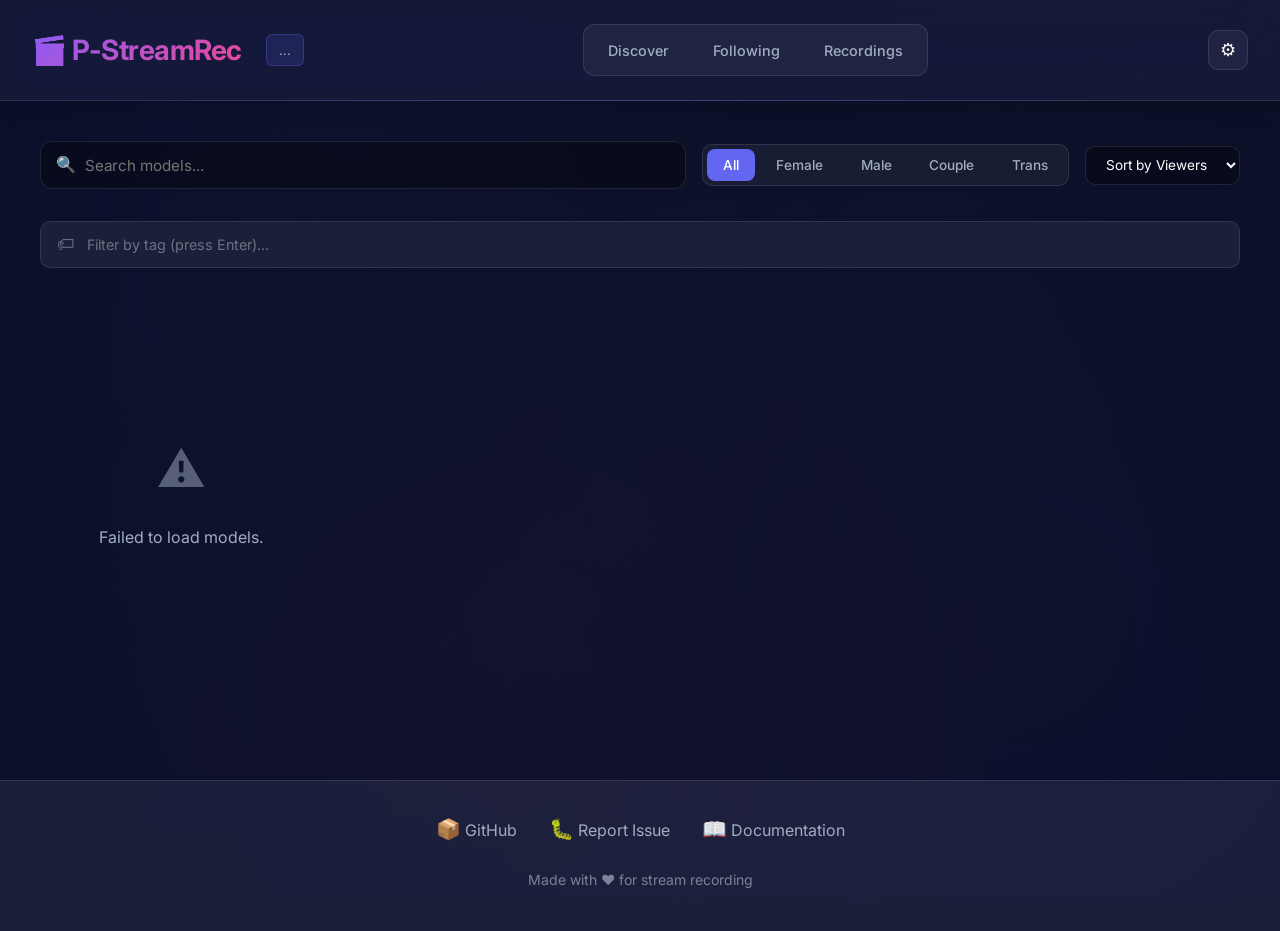
==== static/discover.html @ 4c27a5b0 "Initial commit P-StreamRec — Automatic Chaturbate & m3u8 stream recorder with a modern web interface" ====
<!doctype html>
<html lang="en">
<head>
  <meta charset="utf-8" />
  <meta name="viewport" content="width=device-width, initial-scale=1" />
  <title>Discover - P-StreamRec</title>
  <link rel="preconnect" href="https://fonts.googleapis.com">
  <link rel="preconnect" href="https://fonts.gstatic.com" crossorigin>
  <link href="https://fonts.googleapis.com/css2?family=Inter:wght@400;500;600;700&display=swap" rel="stylesheet">
  <link rel="stylesheet" href="/static/styles.css">
  <script src="/static/loader.js"></script>
  <script defer src="/static/discover.js"></script>
</head>
<body>
  <div id="header-placeholder"></div>

  <div class="container">
    <div class="discover-controls">
      <div class="search-bar">
        <span class="search-icon">&#128269;</span>
        <input type="text" class="search-input" id="searchInput" placeholder="Search models..." autocomplete="off" />
      </div>
      <div class="filter-pills" id="genderFilters">
        <button class="filter-pill active" data-gender="" onclick="setGender('', this)">All</button>
        <button class="filter-pill" data-gender="female" onclick="setGender('female', this)">Female</button>
        <button class="filter-pill" data-gender="male" onclick="setGender('male', this)">Male</button>
        <button class="filter-pill" data-gender="couple" onclick="setGender('couple', this)">Couple</button>
        <button class="filter-pill" data-gender="trans" onclick="setGender('trans', this)">Trans</button>
      </div>
      <select class="sort-select" id="sortSelect" onchange="setSort(this.value)">
        <option value="viewers">Sort by Viewers</option>
        <option value="newest">Sort by Newest</option>
      </select>
    </div>

    <!-- Tag Filters -->
    <div class="tag-filter-section">
      <div class="tag-input-container">
        <span class="tag-icon">&#127991;</span>
        <input type="text" class="tag-input" id="tagInput" placeholder="Filter by tag (press Enter)..." autocomplete="off" />
      </div>
      <div class="active-tag-filters" id="activeTagFilters" style="display: none;"></div>
    </div>

    <div class="discover-grid" id="discoverGrid">
      <div class="empty-message">
        <div class="icon">&#128269;</div>
        <p>Loading models...</p>
      </div>
    </div>

    <div class="pagination" id="pagination" style="display: none;">
      <button class="pagination-btn" id="prevBtn" onclick="changePage(-1)" disabled>Previous</button>
      <span class="pagination-info" id="pageInfo">Page 1</span>
      <button class="pagination-btn" id="nextBtn" onclick="changePage(1)">Next</button>
    </div>
  </div>

  <div id="footer-placeholder"></div>
</body>
</html>
---- static/styles.css ----
/* ============================================
   GLOBAL STYLES & VARIABLES
   ============================================ */

* { 
  margin: 0; 
  padding: 0; 
  box-sizing: border-box; 
}

:root {
  /* Couleurs principales */
  --bg-primary: #0a0e27;
  --bg-secondary: #111432;
  --bg-dark: #0f1419;
  --bg-card: #1a1f3a;
  --bg-card-hover: #232a4a;
  --bg-glass: rgba(26, 31, 58, 0.7);
  
  /* Texte */
  --text-primary: #ffffff;
  --text-secondary: #a0aec0;
  --text-muted: #6b7280;
  
  /* Accents */
  --accent: #6366f1;
  --accent-hover: #4f46e5;
  --accent-light: #818cf8;
  --success: #10b981;
  --success-light: #34d399;
  --danger: #ef4444;
  --danger-light: #f87171;
  --warning: #f59e0b;
  
  /* Bordures & Ombres */
  --border: rgba(255, 255, 255, 0.1);
  --border-light: rgba(255, 255, 255, 0.05);
  --shadow-sm: 0 2px 8px rgba(0, 0, 0, 0.1);
  --shadow: 0 10px 30px rgba(0, 0, 0, 0.3);
  --shadow-lg: 0 20px 60px rgba(0, 0, 0, 0.5);
  --shadow-glow: 0 0 20px rgba(99, 102, 241, 0.3);
  
  /* Animations */
  --transition-fast: 0.15s ease;
  --transition-normal: 0.3s cubic-bezier(0.4, 0, 0.2, 1);
  --transition-slow: 0.5s cubic-bezier(0.4, 0, 0.2, 1);
}

body {
  font-family: 'Inter', -apple-system, BlinkMacSystemFont, 'Segoe UI', sans-serif;
  background: linear-gradient(135deg, var(--bg-primary) 0%, #0d1128 50%, #0a0e27 100%);
  background-attachment: fixed;
  color: var(--text-primary);
  line-height: 1.6;
  min-height: 100vh;
  overflow-x: hidden;
  -webkit-font-smoothing: antialiased;
  -moz-osx-font-smoothing: grayscale;
}

/* Effet de particules subtil en arrière-plan */
body::before {
  content: '';
  position: fixed;
  top: 0;
  left: 0;
  width: 100%;
  height: 100%;
  background-image: 
    radial-gradient(circle at 20% 30%, rgba(99, 102, 241, 0.03) 0%, transparent 50%),
    radial-gradient(circle at 80% 70%, rgba(139, 92, 246, 0.03) 0%, transparent 50%),
    radial-gradient(circle at 40% 80%, rgba(236, 72, 153, 0.02) 0%, transparent 50%);
  pointer-events: none;
  z-index: 0;
}

/* ============================================
   HEADER
   ============================================ */

.header {
  background: var(--bg-glass);
  backdrop-filter: blur(20px) saturate(180%);
  -webkit-backdrop-filter: blur(20px) saturate(180%);
  border-bottom: 1px solid var(--border);
  padding: 1.5rem 2rem;
  display: flex;
  justify-content: space-between;
  align-items: center;
  position: sticky;
  top: 0;
  z-index: 1000;
  box-shadow: 0 4px 20px rgba(0, 0, 0, 0.15);
  transition: all var(--transition-normal);
}

.header::after {
  content: '';
  position: absolute;
  bottom: -1px;
  left: 0;
  right: 0;
  height: 1px;
  background: linear-gradient(90deg, transparent, var(--accent), transparent);
  opacity: 0.3;
}

.header-left {
  display: flex;
  align-items: center;
  gap: 1.5rem;
  position: relative;
  z-index: 1;
}

.logo {
  font-size: 1.75rem;
  font-weight: 700;
  background: linear-gradient(135deg, #8b5cf6 0%, #ec4899 100%);
  -webkit-background-clip: text;
  -webkit-text-fill-color: transparent;
  background-clip: text;
  cursor: pointer;
  user-select: none;
  transition: all var(--transition-normal);
  letter-spacing: -0.5px;
  position: relative;
}

.logo:hover {
  transform: scale(1.05);
  filter: brightness(1.2);
}

.logo::after {
  content: '';
  position: absolute;
  bottom: -2px;
  left: 0;
  width: 0;
  height: 2px;
  background: linear-gradient(135deg, #8b5cf6 0%, #ec4899 100%);
  transition: width var(--transition-normal);
}

.logo:hover::after {
  width: 100%;
}

.version {
  font-size: 0.75rem;
  color: var(--text-secondary);
  background: rgba(99, 102, 241, 0.15);
  padding: 0.35rem 0.75rem;
  border-radius: 6px;
  border: 1px solid rgba(99, 102, 241, 0.3);
  font-weight: 500;
  transition: all var(--transition-normal);
  cursor: default;
}

.version:hover {
  background: rgba(99, 102, 241, 0.25);
  border-color: rgba(99, 102, 241, 0.5);
  transform: translateY(-1px);
}

.header-right {
  display: flex;
  align-items: center;
  gap: 1rem;
  position: relative;
  z-index: 1;
}

.back-btn {
  border: none;
  background: rgba(255, 255, 255, 0.05);
  color: var(--text-primary);
  font-size: 1.5rem;
  cursor: pointer;
  padding: 0.75rem;
  border-radius: 12px;
  transition: all var(--transition-normal);
  border: 1px solid var(--border);
}

.back-btn:hover {
  background: rgba(255, 255, 255, 0.1);
  transform: translateY(-2px);
  box-shadow: var(--shadow-sm);
  border-color: var(--accent);
}

/* ============================================
   ADD BUTTON
   ============================================ */

.add-btn {
  width: 56px;
  height: 56px;
  border-radius: 50%;
  background: linear-gradient(135deg, #8b5cf6 0%, #ec4899 100%);
  border: 2px solid rgba(255, 255, 255, 0.2);
  color: white;
  font-size: 32px;
  font-weight: 300;
  line-height: 1;
  cursor: pointer;
  transition: all var(--transition-normal);
  display: flex;
  align-items: center;
  justify-content: center;
  box-shadow: 0 8px 24px rgba(139, 92, 246, 0.4);
  position: relative;
  overflow: visible;
}

.add-btn::before {
  content: '';
  position: absolute;
  width: 100%;
  height: 100%;
  border-radius: 50%;
  background: linear-gradient(135deg, #8b5cf6 0%, #ec4899 100%);
  opacity: 0.5;
  animation: pulse-ring 2s cubic-bezier(0.4, 0, 0.6, 1) infinite;
  z-index: -1;
}

@keyframes pulse-ring {
  0% {
    transform: scale(1);
    opacity: 0.5;
  }
  50%, 100% {
    transform: scale(1.5);
    opacity: 0;
  }
}

.add-btn:hover {
  transform: scale(1.15) rotate(90deg);
  box-shadow: 0 12px 32px rgba(139, 92, 246, 0.6), var(--shadow-glow);
  border-color: rgba(255, 255, 255, 0.4);
}

.add-btn:active {
  transform: scale(1.05) rotate(90deg);
}

/* ============================================
   CONTAINER
   ============================================ */

.container {
  max-width: 1600px;
  margin: 0 auto;
  padding: 2.5rem;
  position: relative;
  z-index: 1;
}

/* ============================================
   MODELS GRID
   ============================================ */

.models-grid {
  display: grid;
  grid-template-columns: repeat(auto-fill, minmax(300px, 1fr));
  gap: 2rem;
}

/* ============================================
   MODEL CARD
   ============================================ */

.model-card {
  background: var(--bg-glass);
  backdrop-filter: blur(10px);
  -webkit-backdrop-filter: blur(10px);
  border-radius: 16px;
  overflow: hidden;
  cursor: pointer;
  transition: all var(--transition-normal);
  position: relative;
  border: 1px solid var(--border);
  box-shadow: var(--shadow-sm);
}

.model-card::before {
  content: '';
  position: absolute;
  top: 0;
  left: 0;
  right: 0;
  bottom: 0;
  background: linear-gradient(135deg, rgba(99, 102, 241, 0.05) 0%, transparent 50%);
  opacity: 0;
  transition: opacity var(--transition-normal);
  pointer-events: none;
}

.model-card:hover {
  transform: translateY(-8px) scale(1.02);
  box-shadow: var(--shadow-lg), var(--shadow-glow);
  border-color: var(--accent);
}

.model-card:hover::before {
  opacity: 1;
}

.model-card.online {
  border-color: rgba(34, 197, 94, 0.4);
}

.model-card.online:hover {
  border-color: var(--success);
  box-shadow: 0 20px 60px rgba(0, 0, 0, 0.5), 0 0 20px rgba(34, 197, 94, 0.3);
}

.model-card.recording {
  border-color: rgba(239, 68, 68, 0.6);
  animation: pulse-card 2s cubic-bezier(0.4, 0, 0.6, 1) infinite;
}

.model-card.recording:hover {
  border-color: var(--danger);
  box-shadow: 0 20px 60px rgba(0, 0, 0, 0.5), 0 0 30px rgba(239, 68, 68, 0.4);
}

@keyframes pulse-card {
  0%, 100% { 
    box-shadow: 0 2px 8px rgba(0, 0, 0, 0.1), 0 0 0 0 rgba(239, 68, 68, 0.4); 
  }
  50% { 
    box-shadow: 0 2px 8px rgba(0, 0, 0, 0.1), 0 0 0 12px rgba(239, 68, 68, 0); 
  }
}

.model-thumbnail {
  width: 100%;
  height: 220px;
  object-fit: cover;
  background: linear-gradient(135deg, var(--bg-dark) 0%, var(--bg-card) 100%);
  transition: all var(--transition-normal);
  position: relative;
}

.model-thumbnail::after {
  content: '';
  position: absolute;
  top: 0;
  left: 0;
  right: 0;
  bottom: 0;
  background: linear-gradient(180deg, transparent 0%, rgba(0, 0, 0, 0.4) 100%);
  pointer-events: none;
}

.model-card:hover .model-thumbnail {
  transform: scale(1.05);
}

/* ============================================
   BADGES
   ============================================ */

.badge {
  position: absolute;
  top: 1rem;
  right: 1rem;
  padding: 0.4rem 0.9rem;
  border-radius: 8px;
  font-size: 0.75rem;
  font-weight: 700;
  backdrop-filter: blur(12px);
  -webkit-backdrop-filter: blur(12px);
  z-index: 10;
  text-transform: uppercase;
  letter-spacing: 0.5px;
  box-shadow: 0 4px 12px rgba(0, 0, 0, 0.3);
  transition: all var(--transition-normal);
}

.badge.live {
  background: rgba(34, 197, 94, 0.95);
  color: white;
  border: 1px solid rgba(255, 255, 255, 0.3);
  animation: glow-green 2s ease-in-out infinite;
}

.badge.recording {
  background: rgba(239, 68, 68, 0.95);
  color: white;
  border: 1px solid rgba(255, 255, 255, 0.3);
  animation: blink-recording 1.5s infinite, glow-red 2s ease-in-out infinite;
}

.badge.recordings-count {
  background: rgba(99, 102, 241, 0.95);
  color: white;
  right: auto;
  left: 1rem;
  border: 1px solid rgba(255, 255, 255, 0.3);
}

@keyframes blink-recording {
  0%, 50%, 100% { opacity: 1; }
  25%, 75% { opacity: 0.7; }
}

@keyframes glow-green {
  0%, 100% { 
    box-shadow: 0 4px 12px rgba(0, 0, 0, 0.3), 0 0 15px rgba(34, 197, 94, 0.4); 
  }
  50% { 
    box-shadow: 0 4px 12px rgba(0, 0, 0, 0.3), 0 0 25px rgba(34, 197, 94, 0.6); 
  }
}

@keyframes glow-red {
  0%, 100% { 
    box-shadow: 0 4px 12px rgba(0, 0, 0, 0.3), 0 0 15px rgba(239, 68, 68, 0.4); 
  }
  50% { 
    box-shadow: 0 4px 12px rgba(0, 0, 0, 0.3), 0 0 25px rgba(239, 68, 68, 0.6); 
  }
}

/* ============================================
   MODEL INFO
   ============================================ */

.model-info {
  padding: 1.25rem;
  background: rgba(0, 0, 0, 0.2);
}

.model-name {
  font-size: 1.125rem;
  font-weight: 600;
  margin-bottom: 0.75rem;
  color: var(--text-primary);
  transition: color var(--transition-fast);
}

.model-card:hover .model-name {
  color: var(--accent-light);
}

.model-status {
  display: flex;
  align-items: center;
  gap: 0.75rem;
  color: var(--text-secondary);
  font-size: 0.875rem;
  font-weight: 500;
}

/* ============================================
   STATUS DOTS
   ============================================ */

.status-dot {
  width: 10px;
  height: 10px;
  border-radius: 50%;
  background: var(--text-muted);
  position: relative;
  transition: all var(--transition-normal);
}

.status-dot::after {
  content: '';
  position: absolute;
  top: -2px;
  left: -2px;
  right: -2px;
  bottom: -2px;
  border-radius: 50%;
  border: 2px solid currentColor;
  opacity: 0;
  animation: ping 2s cubic-bezier(0, 0, 0.2, 1) infinite;
}

.status-dot.online {
  background: var(--success);
  box-shadow: 0 0 12px var(--success), 0 0 4px var(--success);
}

.status-dot.online::after {
  border-color: var(--success);
  opacity: 1;
}

.status-dot.recording {
  background: var(--danger);
  box-shadow: 0 0 12px var(--danger), 0 0 4px var(--danger);
  animation: pulse-dot 1.5s infinite;
}

.status-dot.recording::after {
  border-color: var(--danger);
  opacity: 1;
}

.status-dot.offline {
  background: var(--text-muted);
  box-shadow: none;
}

@keyframes pulse-dot {
  0%, 100% { opacity: 1; transform: scale(1); }
  50% { opacity: 0.7; transform: scale(0.9); }
}

@keyframes ping {
  75%, 100% {
    transform: scale(2);
    opacity: 0;
  }
}

/* ============================================
   EMPTY STATE
   ============================================ */

.empty-state {
  text-align: center;
  padding: 6rem 2rem;
  color: var(--text-secondary);
  display: none;
  animation: fadeIn 0.5s ease-out;
}

.empty-state-icon {
  font-size: 5rem;
  margin-bottom: 1.5rem;
  opacity: 0.4;
  animation: float 3s ease-in-out infinite;
}

@keyframes float {
  0%, 100% { transform: translateY(0); }
  50% { transform: translateY(-10px); }
}

@keyframes fadeIn {
  from { opacity: 0; transform: translateY(20px); }
  to { opacity: 1; transform: translateY(0); }
}

/* ============================================
   MODAL
   ============================================ */

.modal {
  display: none;
  position: fixed;
  top: 0;
  left: 0;
  width: 100%;
  height: 100%;
  background: rgba(0, 0, 0, 0.85);
  backdrop-filter: blur(8px);
  -webkit-backdrop-filter: blur(8px);
  z-index: 2000;
  align-items: center;
  justify-content: center;
  padding: 1rem;
  animation: fadeInModal 0.3s ease-out;
}

.modal.active {
  display: flex;
}

@keyframes fadeInModal {
  from { opacity: 0; }
  to { opacity: 1; }
}

.modal-content {
  background: var(--bg-glass);
  backdrop-filter: blur(20px);
  -webkit-backdrop-filter: blur(20px);
  border-radius: 20px;
  padding: 2.5rem;
  max-width: 540px;
  width: 100%;
  max-height: 90vh;
  overflow-y: auto;
  border: 1px solid var(--border);
  box-shadow: var(--shadow-lg), var(--shadow-glow);
  animation: slideUpModal 0.4s cubic-bezier(0.4, 0, 0.2, 1);
  position: relative;
}

@keyframes slideUpModal {
  from { 
    opacity: 0; 
    transform: translateY(40px) scale(0.95); 
  }
  to { 
    opacity: 1; 
    transform: translateY(0) scale(1); 
  }
}

.modal-header {
  font-size: 1.75rem;
  font-weight: 700;
  margin-bottom: 2rem;
  background: linear-gradient(135deg, #6366f1 0%, #a855f7 100%);
  -webkit-background-clip: text;
  -webkit-text-fill-color: transparent;
  background-clip: text;
  letter-spacing: -0.5px;
}

/* ============================================
   FORM
   ============================================ */

.form-group {
  margin-bottom: 1.75rem;
}

.form-group label {
  display: block;
  margin-bottom: 0.75rem;
  color: var(--text-primary);
  font-weight: 600;
  font-size: 0.95rem;
}

.form-group input,
.form-group select {
  width: 100%;
  padding: 0.95rem 1.1rem;
  border: 1.5px solid var(--border);
  border-radius: 12px;
  background: rgba(0, 0, 0, 0.3);
  color: var(--text-primary);
  font-size: 1rem;
  transition: all var(--transition-normal);
  font-family: inherit;
}

.form-group input:hover,
.form-group select:hover {
  border-color: var(--border-light);
  background: rgba(0, 0, 0, 0.4);
}

.form-group input:focus,
.form-group select:focus {
  outline: none;
  border-color: var(--accent);
  background: rgba(0, 0, 0, 0.5);
  box-shadow: 0 0 0 3px rgba(99, 102, 241, 0.1);
  transform: translateY(-1px);
}

.form-group small {
  display: block;
  margin-top: 0.5rem;
  color: var(--text-secondary);
  font-size: 0.85rem;
}

/* ============================================
   BUTTONS
   ============================================ */

button {
  font-family: inherit;
  cursor: pointer;
}

.btn-primary {
  background: linear-gradient(135deg, var(--accent) 0%, #a855f7 100%);
  color: white;
  border: none;
  padding: 0.95rem 2rem;
  border-radius: 12px;
  cursor: pointer;
  font-weight: 600;
  font-size: 1rem;
  transition: all var(--transition-normal);
  box-shadow: 0 4px 12px rgba(99, 102, 241, 0.3);
  position: relative;
  overflow: hidden;
}

.btn-primary::before {
  content: '';
  position: absolute;
  top: 0;
  left: -100%;
  width: 100%;
  height: 100%;
  background: linear-gradient(90deg, transparent, rgba(255, 255, 255, 0.2), transparent);
  transition: left 0.5s;
}

.btn-primary:hover::before {
  left: 100%;
}

.btn-primary:hover {
  transform: translateY(-3px);
  box-shadow: 0 8px 20px rgba(99, 102, 241, 0.5);
}

.btn-primary:active {
  transform: translateY(-1px);
  box-shadow: 0 4px 12px rgba(99, 102, 241, 0.4);
}

.btn-secondary {
  background: rgba(255, 255, 255, 0.05);
  color: var(--text-secondary);
  border: 1px solid var(--border);
  padding: 0.95rem 2rem;
  border-radius: 12px;
  cursor: pointer;
  font-weight: 600;
  font-size: 1rem;
  transition: all var(--transition-normal);
}

.btn-secondary:hover {
  background: rgba(255, 255, 255, 0.1);
  color: var(--text-primary);
  border-color: var(--accent);
  transform: translateY(-2px);
}

.btn-secondary:active {
  transform: translateY(0);
}

.modal-actions {
  display: flex;
  gap: 1rem;
  margin-top: 2.5rem;
}

.modal-actions button {
  flex: 1;
}

/* ============================================
   NOTIFICATIONS
   ============================================ */

.notification {
  position: fixed;
  top: 5.5rem;
  right: 2rem;
  background: var(--bg-glass);
  backdrop-filter: blur(20px);
  -webkit-backdrop-filter: blur(20px);
  padding: 1.25rem 1.75rem;
  border-radius: 12px;
  border: 1.5px solid var(--border);
  box-shadow: var(--shadow-lg);
  z-index: 3000;
  animation: slideInRight 0.4s cubic-bezier(0.4, 0, 0.2, 1);
  max-width: 420px;
  font-weight: 500;
}

@keyframes slideInRight {
  from { 
    opacity: 0; 
    transform: translateX(100px); 
  }
  to { 
    opacity: 1; 
    transform: translateX(0); 
  }
}

.notification.success {
  border-color: var(--success);
  background: rgba(34, 197, 94, 0.15);
  box-shadow: var(--shadow-lg), 0 0 20px rgba(34, 197, 94, 0.2);
}

.notification.error {
  border-color: var(--danger);
  background: rgba(239, 68, 68, 0.15);
  box-shadow: var(--shadow-lg), 0 0 20px rgba(239, 68, 68, 0.2);
}

/* Tabs */
.tabs {
  display: flex;
  gap: 0.5rem;
  margin-bottom: 2rem;
  border-bottom: 1px solid var(--border);
}

.tab-btn {
  background: none;
  border: none;
  padding: 1rem 1.5rem;
  cursor: pointer;
  color: var(--text-secondary);
  font-weight: 500;
  transition: all 0.2s;
  border-bottom: 2px solid transparent;
}

.tab-btn:hover {
  color: var(--text-primary);
}

.tab-btn.active {
  color: var(--accent);
  border-bottom-color: var(--accent);
}

.tab-content {
  display: none;
}

.tab-content.active {
  display: block;
}

/* Video Player */
.player-container {
  position: relative;
  background: #000;
  border-radius: 12px;
  overflow: hidden;
  margin-bottom: 2rem;
  aspect-ratio: 16/9;
}

.video-player {
  width: 100%;
  height: 100%;
  display: block;
  object-fit: contain;
}

.quality-selector {
  position: absolute;
  top: 1rem;
  right: 1rem;
  z-index: 10;
}

.quality-selector select {
  background: rgba(0, 0, 0, 0.8);
  color: white;
  border: 1px solid rgba(255, 255, 255, 0.3);
  padding: 0.5rem;
  border-radius: 6px;
  cursor: pointer;
}

/* Empty message */
.empty-message {
  display: flex;
  flex-direction: column;
  align-items: center;
  justify-content: center;
  min-height: 400px;
  padding: 3rem 1rem;
  color: var(--text-secondary);
}

.empty-message .icon {
  font-size: 3rem;
  margin-bottom: 1rem;
  opacity: 0.5;
}

/* Model page specific */
.model-title {
  font-size: 1.25rem;
  font-weight: 600;
  color: var(--text-primary);
}

.model-subtitle {
  display: flex;
  align-items: center;
  gap: 0.5rem;
  font-size: 0.875rem;
  color: var(--text-secondary);
  margin-top: 0.25rem;
}

/* Recordings grid */
.recordings-grid {
  display: grid;
  grid-template-columns: repeat(auto-fill, minmax(300px, 1fr));
  gap: 1.5rem;
}

.recording-card {
  background: var(--bg-card);
  border: 1px solid var(--border);
  border-radius: 12px;
  overflow: hidden;
  cursor: pointer;
  transition: all 0.2s;
}

.recording-card:hover {
  transform: translateY(-4px);
  box-shadow: 0 8px 24px rgba(0, 0, 0, 0.3);
  border-color: var(--accent);
}

.recording-thumbnail {
  width: 100%;
  height: 180px;
  object-fit: cover;
  background: var(--bg-dark);
}

.recording-info {
  padding: 1rem;
}

.recording-date {
  font-weight: 600;
  color: var(--text-primary);
  margin-bottom: 0.5rem;
}

.recording-details {
  display: flex;
  gap: 1rem;
  font-size: 0.875rem;
  color: var(--text-secondary);
}

.recording-actions {
  display: flex;
  gap: 0.5rem;
  margin-top: 0.5rem;
}

.recording-actions button {
  padding: 0.25rem 0.5rem;
  font-size: 0.875rem;
  background: rgba(99, 102, 241, 0.1);
  border: 1px solid var(--border);
  color: var(--text-primary);
  border-radius: 6px;
  cursor: pointer;
  transition: all 0.2s;
}

.recording-actions button:hover {
  background: rgba(99, 102, 241, 0.2);
  border-color: var(--accent);
}

/* Progress bar */
.progress-bar {
  width: 100%;
  height: 4px;
  background: rgba(255, 255, 255, 0.1);
  border-radius: 2px;
  overflow: hidden;
  margin-top: 0.5rem;
}

.progress-fill {
  height: 100%;
  background: var(--accent);
  transition: width 0.3s;
}

/* ============================================
   RESPONSIVE DESIGN
   ============================================ */

/* Tablettes */
@media (max-width: 1024px) {
  .container {
    padding: 2rem;
  }
  
  .models-grid {
    grid-template-columns: repeat(auto-fill, minmax(280px, 1fr));
    gap: 1.5rem;
  }
}

/* Mobile */
@media (max-width: 768px) {
  .header {
    padding: 1rem 1.5rem;
  }
  
  .logo {
    font-size: 1.5rem;
  }
  
  .add-btn {
    width: 50px;
    height: 50px;
    font-size: 28px;
  }
  
  .container {
    padding: 1.5rem;
  }
  
  .models-grid {
    grid-template-columns: repeat(auto-fill, minmax(260px, 1fr));
    gap: 1.25rem;
  }
  
  .model-card {
    border-radius: 14px;
  }
  
  .model-thumbnail {
    height: 200px;
  }
  
  .recordings-grid {
    grid-template-columns: 1fr;
    gap: 1.25rem;
  }
  
  .modal-content {
    padding: 2rem;
    border-radius: 16px;
  }
  
  .modal-header {
    font-size: 1.5rem;
  }
  
  .notification {
    right: 1rem;
    left: 1rem;
    max-width: none;
  }
}

/* Petit mobile */
@media (max-width: 480px) {
  .header {
    padding: 1rem;
  }
  
  .header-left {
    gap: 1rem;
  }
  
  .logo {
    font-size: 1.25rem;
  }
  
  .version {
    font-size: 0.7rem;
    padding: 0.25rem 0.5rem;
  }
  
  .add-btn {
    width: 44px;
    height: 44px;
    font-size: 24px;
  }
  
  .container {
    padding: 1rem;
  }
  
  .models-grid {
    grid-template-columns: 1fr;
    gap: 1rem;
  }
  
  .model-info {
    padding: 1rem;
  }
  
  .modal-content {
    padding: 1.5rem;
  }
  
  .modal-actions {
    flex-direction: column;
  }
  
  .modal-actions button {
    width: 100%;
  }
}

/* ============================================
   CUSTOM SCROLLBAR
   ============================================ */

::-webkit-scrollbar {
  width: 12px;
  height: 12px;
}

::-webkit-scrollbar-track {
  background: var(--bg-secondary);
  border-radius: 6px;
}

::-webkit-scrollbar-thumb {
  background: var(--border);
  border-radius: 6px;
  border: 2px solid var(--bg-secondary);
  transition: background var(--transition-normal);
}

::-webkit-scrollbar-thumb:hover {
  background: var(--accent);
}

/* ============================================
   UTILITY CLASSES
   ============================================ */

.text-gradient {
  background: linear-gradient(135deg, #6366f1 0%, #a855f7 100%);
  -webkit-background-clip: text;
  -webkit-text-fill-color: transparent;
  background-clip: text;
}

.glass-effect {
  background: var(--bg-glass);
  backdrop-filter: blur(20px);
  -webkit-backdrop-filter: blur(20px);
}

.shadow-glow-accent {
  box-shadow: 0 0 20px rgba(99, 102, 241, 0.3);
}

/* ============================================
   NAVIGATION
   ============================================ */

.header-nav {
  display: flex;
  align-items: center;
  gap: 0.25rem;
  background: rgba(255, 255, 255, 0.05);
  padding: 0.25rem;
  border-radius: 12px;
  border: 1px solid var(--border);
}

.nav-link {
  padding: 0.6rem 1.25rem;
  border-radius: 10px;
  color: var(--text-secondary);
  text-decoration: none;
  font-size: 0.9rem;
  font-weight: 500;
  transition: all var(--transition-normal);
  white-space: nowrap;
}

.nav-link:hover {
  color: var(--text-primary);
  background: rgba(255, 255, 255, 0.08);
}

.nav-link.active {
  color: var(--text-primary);
  background: var(--accent);
  box-shadow: 0 2px 8px rgba(99, 102, 241, 0.4);
}

@media (max-width: 768px) {
  .header {
    flex-wrap: wrap;
    gap: 0.75rem;
  }

  .header-nav {
    order: 3;
    width: 100%;
    justify-content: center;
  }

  .nav-link {
    padding: 0.5rem 1rem;
    font-size: 0.85rem;
  }
}

/* ============================================
   DISCOVER PAGE
   ============================================ */

.discover-controls {
  display: flex;
  flex-wrap: wrap;
  gap: 1rem;
  align-items: center;
  margin-bottom: 2rem;
}

.search-bar {
  flex: 1;
  min-width: 200px;
  position: relative;
}

.search-input {
  width: 100%;
  padding: 0.85rem 1.1rem 0.85rem 2.75rem;
  border: 1.5px solid var(--border);
  border-radius: 12px;
  background: rgba(0, 0, 0, 0.3);
  color: var(--text-primary);
  font-size: 0.95rem;
  transition: all var(--transition-normal);
  font-family: inherit;
}

.search-input:focus {
  outline: none;
  border-color: var(--accent);
  background: rgba(0, 0, 0, 0.5);
  box-shadow: 0 0 0 3px rgba(99, 102, 241, 0.1);
}

.search-icon {
  position: absolute;
  left: 1rem;
  top: 50%;
  transform: translateY(-50%);
  color: var(--text-muted);
  pointer-events: none;
}

.filter-pills {
  display: flex;
  gap: 0.35rem;
  background: rgba(255, 255, 255, 0.05);
  padding: 0.25rem;
  border-radius: 10px;
  border: 1px solid var(--border);
}

.filter-pill {
  padding: 0.5rem 1rem;
  border-radius: 8px;
  border: none;
  background: transparent;
  color: var(--text-secondary);
  font-size: 0.85rem;
  font-weight: 500;
  cursor: pointer;
  transition: all var(--transition-normal);
  font-family: inherit;
}

.filter-pill:hover {
  color: var(--text-primary);
  background: rgba(255, 255, 255, 0.08);
}

.filter-pill.active {
  color: var(--text-primary);
  background: var(--accent);
}

.sort-select {
  padding: 0.6rem 1rem;
  border: 1.5px solid var(--border);
  border-radius: 10px;
  background: rgba(0, 0, 0, 0.3);
  color: var(--text-primary);
  font-size: 0.85rem;
  font-family: inherit;
  cursor: pointer;
  transition: all var(--transition-normal);
}

.sort-select:focus {
  outline: none;
  border-color: var(--accent);
  box-shadow: 0 0 0 3px rgba(99, 102, 241, 0.1);
}

.sort-select option {
  background: var(--bg-card);
  color: var(--text-primary);
}

.discover-grid {
  display: grid;
  grid-template-columns: repeat(auto-fill, minmax(280px, 1fr));
  gap: 1.5rem;
}

.discover-card {
  background: var(--bg-glass);
  backdrop-filter: blur(10px);
  border-radius: 14px;
  overflow: hidden;
  border: 1px solid var(--border);
  transition: all var(--transition-normal);
}

.discover-card:hover {
  transform: translateY(-6px);
  box-shadow: var(--shadow-lg), var(--shadow-glow);
  border-color: var(--accent);
}

.discover-card-thumb {
  position: relative;
  cursor: pointer;
  overflow: hidden;
}

.discover-card-thumb img {
  width: 100%;
  height: 200px;
  object-fit: cover;
  transition: transform var(--transition-normal);
}

.discover-card:hover .discover-card-thumb img {
  transform: scale(1.05);
}

.discover-viewers {
  position: absolute;
  bottom: 0.75rem;
  left: 0.75rem;
  background: rgba(0, 0, 0, 0.75);
  backdrop-filter: blur(8px);
  padding: 0.3rem 0.65rem;
  border-radius: 6px;
  font-size: 0.8rem;
  color: white;
  font-weight: 500;
}

.discover-age {
  position: absolute;
  top: 0.75rem;
  right: 0.75rem;
  background: rgba(0, 0, 0, 0.75);
  backdrop-filter: blur(8px);
  padding: 0.25rem 0.5rem;
  border-radius: 6px;
  font-size: 0.75rem;
  color: var(--text-secondary);
}

.discover-card-info {
  padding: 1rem;
}

.discover-card-header {
  display: flex;
  justify-content: space-between;
  align-items: center;
  margin-bottom: 0.5rem;
}

.discover-username {
  font-weight: 600;
  font-size: 1rem;
  color: var(--text-primary);
}

.discover-subject {
  font-size: 0.8rem;
  color: var(--text-secondary);
  line-height: 1.4;
  display: -webkit-box;
  -webkit-line-clamp: 2;
  -webkit-box-orient: vertical;
  overflow: hidden;
}

.track-btn {
  padding: 0.4rem 0.85rem;
  border-radius: 8px;
  border: 1px solid var(--accent);
  background: transparent;
  color: var(--accent);
  font-size: 0.8rem;
  font-weight: 600;
  cursor: pointer;
  transition: all var(--transition-normal);
  white-space: nowrap;
  font-family: inherit;
}

.track-btn:hover {
  background: var(--accent);
  color: white;
}

.track-btn.tracked {
  background: var(--success);
  border-color: var(--success);
  color: white;
  cursor: default;
}

.pagination {
  display: flex;
  justify-content: center;
  align-items: center;
  gap: 1rem;
  margin-top: 2.5rem;
  padding: 1rem;
}

.pagination-btn {
  padding: 0.6rem 1.25rem;
  border-radius: 10px;
  border: 1px solid var(--border);
  background: rgba(255, 255, 255, 0.05);
  color: var(--text-secondary);
  font-size: 0.9rem;
  font-weight: 500;
  cursor: pointer;
  transition: all var(--transition-normal);
  font-family: inherit;
}

.pagination-btn:hover:not(:disabled) {
  background: rgba(255, 255, 255, 0.1);
  color: var(--text-primary);
  border-color: var(--accent);
}

.pagination-btn:disabled {
  opacity: 0.3;
  cursor: not-allowed;
}

.pagination-info {
  color: var(--text-secondary);
  font-size: 0.9rem;
}

/* ============================================
   FOLLOWING PAGE
   ============================================ */

.login-banner {
  background: var(--bg-glass);
  backdrop-filter: blur(10px);
  border: 1px solid var(--border);
  border-radius: 16px;
  padding: 2.5rem;
  text-align: center;
  margin-bottom: 2rem;
}

.login-banner h2 {
  font-size: 1.5rem;
  margin-bottom: 0.75rem;
  color: var(--text-primary);
}

.login-banner p {
  color: var(--text-secondary);
  margin-bottom: 1.5rem;
}

.login-banner .btn-primary {
  display: inline-block;
  text-decoration: none;
}

.section-header {
  display: flex;
  justify-content: space-between;
  align-items: center;
  margin-bottom: 1.5rem;
}

.section-title {
  font-size: 1.35rem;
  font-weight: 700;
  color: var(--text-primary);
  display: flex;
  align-items: center;
  gap: 0.5rem;
}

.section-title .count {
  font-size: 0.85rem;
  font-weight: 500;
  background: rgba(255, 255, 255, 0.1);
  padding: 0.2rem 0.6rem;
  border-radius: 6px;
  color: var(--text-secondary);
}

.sync-btn {
  padding: 0.5rem 1rem;
  border-radius: 10px;
  border: 1px solid var(--border);
  background: rgba(255, 255, 255, 0.05);
  color: var(--text-secondary);
  font-size: 0.85rem;
  font-weight: 500;
  cursor: pointer;
  transition: all var(--transition-normal);
  font-family: inherit;
  display: flex;
  align-items: center;
  gap: 0.5rem;
}

.sync-btn:hover {
  background: rgba(255, 255, 255, 0.1);
  color: var(--text-primary);
  border-color: var(--accent);
}

.sync-btn.syncing {
  pointer-events: none;
  opacity: 0.7;
}

.last-synced {
  font-size: 0.8rem;
  color: var(--text-muted);
  margin-top: 0.35rem;
}

.following-grid {
  display: grid;
  grid-template-columns: repeat(auto-fill, minmax(280px, 1fr));
  gap: 1.5rem;
  margin-bottom: 3rem;
}

.following-card {
  background: var(--bg-glass);
  backdrop-filter: blur(10px);
  border-radius: 14px;
  overflow: hidden;
  border: 1px solid var(--border);
  transition: all var(--transition-normal);
}

.following-card:hover {
  transform: translateY(-4px);
  box-shadow: var(--shadow-lg), var(--shadow-glow);
  border-color: var(--accent);
}

.following-card.is-online {
  border-color: rgba(34, 197, 94, 0.4);
}

.following-card.is-online:hover {
  border-color: var(--success);
  box-shadow: 0 10px 30px rgba(0, 0, 0, 0.3), 0 0 15px rgba(34, 197, 94, 0.2);
}

.following-card-thumb {
  position: relative;
  cursor: pointer;
  overflow: hidden;
}

.following-card-thumb img {
  width: 100%;
  height: 180px;
  object-fit: cover;
  transition: transform var(--transition-normal);
}

.following-card:hover .following-card-thumb img {
  transform: scale(1.05);
}

.following-card-info {
  padding: 1rem;
}

.following-card-header {
  display: flex;
  justify-content: space-between;
  align-items: center;
  margin-bottom: 0.25rem;
}

.following-username {
  font-weight: 600;
  font-size: 1rem;
  color: var(--text-primary);
}

.online-badge-sm {
  font-size: 0.7rem;
  font-weight: 600;
  padding: 0.2rem 0.5rem;
  border-radius: 6px;
  background: rgba(34, 197, 94, 0.15);
  color: var(--success);
  border: 1px solid rgba(34, 197, 94, 0.3);
}

.recording-badge-sm {
  font-size: 0.7rem;
  font-weight: 600;
  padding: 0.2rem 0.5rem;
  border-radius: 6px;
  background: rgba(239, 68, 68, 0.15);
  color: var(--danger);
  border: 1px solid rgba(239, 68, 68, 0.3);
}

.offline-badge-sm {
  font-size: 0.7rem;
  font-weight: 600;
  padding: 0.2rem 0.5rem;
  border-radius: 6px;
  background: rgba(107, 114, 128, 0.15);
  color: var(--text-muted);
  border: 1px solid rgba(107, 114, 128, 0.3);
}

.following-card.is-offline {
  opacity: 0.85;
}

.following-card.is-offline:hover {
  opacity: 1;
}

/* ============================================
   RECORDINGS PAGE
   ============================================ */

.recordings-stats {
  display: flex;
  gap: 1.5rem;
  margin-bottom: 2rem;
  flex-wrap: wrap;
}

.stat-card {
  background: var(--bg-glass);
  backdrop-filter: blur(10px);
  border: 1px solid var(--border);
  border-radius: 14px;
  padding: 1.5rem 2rem;
  flex: 1;
  min-width: 180px;
  transition: all var(--transition-normal);
}

.stat-card:hover {
  border-color: var(--accent);
  transform: translateY(-2px);
}

.stat-value {
  font-size: 2rem;
  font-weight: 700;
  color: var(--text-primary);
  line-height: 1.2;
}

.stat-label {
  font-size: 0.85rem;
  color: var(--text-secondary);
  margin-top: 0.25rem;
}

.recordings-controls {
  display: flex;
  flex-wrap: wrap;
  gap: 1rem;
  align-items: center;
  margin-bottom: 2rem;
}

.model-filter-select {
  padding: 0.6rem 1rem;
  border: 1.5px solid var(--border);
  border-radius: 10px;
  background: rgba(0, 0, 0, 0.3);
  color: var(--text-primary);
  font-size: 0.85rem;
  font-family: inherit;
  cursor: pointer;
  transition: all var(--transition-normal);
  min-width: 180px;
}

.model-filter-select:focus {
  outline: none;
  border-color: var(--accent);
  box-shadow: 0 0 0 3px rgba(99, 102, 241, 0.1);
}

.model-filter-select option {
  background: var(--bg-card);
  color: var(--text-primary);
}

.recordings-list {
  display: flex;
  flex-direction: column;
  gap: 2rem;
}

.model-recordings-group {
  background: var(--bg-glass);
  backdrop-filter: blur(10px);
  border: 1px solid var(--border);
  border-radius: 16px;
  overflow: hidden;
}

.model-recordings-header {
  display: flex;
  justify-content: space-between;
  align-items: center;
  padding: 1.25rem 1.5rem;
  background: rgba(0, 0, 0, 0.2);
  border-bottom: 1px solid var(--border);
  cursor: pointer;
  transition: background var(--transition-normal);
}

.model-recordings-header:hover {
  background: rgba(0, 0, 0, 0.3);
}

.model-recordings-header h3 {
  font-size: 1.1rem;
  font-weight: 600;
  color: var(--text-primary);
  display: flex;
  align-items: center;
  gap: 0.5rem;
}

.model-recordings-body {
  padding: 1.25rem;
}

.rec-table {
  width: 100%;
  border-collapse: collapse;
}

.rec-table th {
  text-align: left;
  padding: 0.75rem 1rem;
  color: var(--text-secondary);
  font-size: 0.8rem;
  font-weight: 600;
  text-transform: uppercase;
  letter-spacing: 0.5px;
  border-bottom: 1px solid var(--border);
}

.rec-table td {
  padding: 0.75rem 1rem;
  color: var(--text-primary);
  font-size: 0.9rem;
  border-bottom: 1px solid rgba(255, 255, 255, 0.03);
}

.rec-table tr:last-child td {
  border-bottom: none;
}

.rec-table tr:hover td {
  background: rgba(255, 255, 255, 0.03);
}

.rec-action-btn {
  padding: 0.3rem 0.7rem;
  border-radius: 6px;
  border: 1px solid var(--border);
  background: rgba(255, 255, 255, 0.05);
  color: var(--text-secondary);
  font-size: 0.8rem;
  cursor: pointer;
  transition: all var(--transition-normal);
  font-family: inherit;
  margin-right: 0.35rem;
}

.rec-action-btn:hover {
  background: rgba(255, 255, 255, 0.1);
  color: var(--text-primary);
  border-color: var(--accent);
}

.rec-action-btn.danger:hover {
  border-color: var(--danger);
  color: var(--danger);
  background: rgba(239, 68, 68, 0.1);
}

/* ============================================
   SETTINGS PAGE
   ============================================ */

.settings-grid {
  display: flex;
  flex-direction: column;
  gap: 2rem;
}

.settings-section {
  background: var(--bg-glass);
  backdrop-filter: blur(10px);
  border: 1px solid var(--border);
  border-radius: 16px;
  overflow: hidden;
}

.settings-section-header {
  display: flex;
  align-items: center;
  gap: 0.75rem;
  padding: 1.25rem 1.5rem;
  background: rgba(0, 0, 0, 0.2);
  border-bottom: 1px solid var(--border);
}

.settings-section-header h3 {
  font-size: 1.1rem;
  font-weight: 600;
  color: var(--text-primary);
}

.settings-section-header .icon {
  font-size: 1.2rem;
}

.settings-section-body {
  padding: 1.5rem;
}

.settings-row {
  display: flex;
  justify-content: space-between;
  align-items: center;
  padding: 0.85rem 0;
  border-bottom: 1px solid rgba(255, 255, 255, 0.03);
}

.settings-row:last-child {
  border-bottom: none;
}

.settings-row-label {
  color: var(--text-secondary);
  font-size: 0.9rem;
  font-weight: 500;
}

.settings-row-value {
  color: var(--text-primary);
  font-size: 0.9rem;
  font-weight: 600;
}

/* Toggle Switch */
.toggle-switch {
  position: relative;
  display: inline-block;
  width: 48px;
  height: 26px;
  flex-shrink: 0;
}

.toggle-switch input {
  opacity: 0;
  width: 0;
  height: 0;
}

.toggle-slider {
  position: absolute;
  cursor: pointer;
  top: 0;
  left: 0;
  right: 0;
  bottom: 0;
  background: rgba(255, 255, 255, 0.1);
  border-radius: 26px;
  transition: var(--transition-normal);
}

.toggle-slider::before {
  content: "";
  position: absolute;
  height: 20px;
  width: 20px;
  left: 3px;
  bottom: 3px;
  background: #fff;
  border-radius: 50%;
  transition: var(--transition-normal);
}

.toggle-switch input:checked + .toggle-slider {
  background: var(--accent);
}

.toggle-switch input:checked + .toggle-slider::before {
  transform: translateX(22px);
}

.toggle-switch input:focus + .toggle-slider {
  box-shadow: 0 0 0 2px rgba(99, 102, 241, 0.3);
}

.status-indicator {
  display: inline-flex;
  align-items: center;
  gap: 0.5rem;
  padding: 0.35rem 0.85rem;
  border-radius: 8px;
  font-size: 0.85rem;
  font-weight: 600;
}

.status-indicator.connected {
  background: rgba(34, 197, 94, 0.15);
  color: var(--success);
  border: 1px solid rgba(34, 197, 94, 0.3);
}

.status-indicator.disconnected {
  background: rgba(239, 68, 68, 0.15);
  color: var(--danger);
  border: 1px solid rgba(239, 68, 68, 0.3);
}

.status-indicator.unknown {
  background: rgba(245, 158, 11, 0.15);
  color: var(--warning);
  border: 1px solid rgba(245, 158, 11, 0.3);
}

.settings-form {
  display: flex;
  flex-direction: column;
  gap: 1.25rem;
}

.settings-form .form-group {
  margin-bottom: 0;
}

.settings-form .btn-primary {
  align-self: flex-start;
}

.settings-actions {
  display: flex;
  gap: 1rem;
  margin-top: 0.5rem;
}

/* ============================================
   SETTINGS TABBED LAYOUT
   ============================================ */

.settings-layout {
  display: flex;
  gap: 1.5rem;
  min-height: 500px;
}

.settings-nav {
  display: flex;
  flex-direction: column;
  gap: 0.25rem;
  min-width: 200px;
  flex-shrink: 0;
  background: var(--bg-glass);
  backdrop-filter: blur(10px);
  border: 1px solid var(--border);
  border-radius: 16px;
  padding: 0.75rem;
  height: fit-content;
  position: sticky;
  top: 100px;
}

.settings-nav-item {
  display: flex;
  align-items: center;
  gap: 0.75rem;
  padding: 0.75rem 1rem;
  border: none;
  background: transparent;
  color: var(--text-secondary);
  font-size: 0.9rem;
  font-weight: 500;
  font-family: inherit;
  cursor: pointer;
  border-radius: 10px;
  transition: var(--transition-normal);
  text-align: left;
  width: 100%;
}

.settings-nav-item:hover {
  background: rgba(255, 255, 255, 0.05);
  color: var(--text-primary);
}

.settings-nav-item.active {
  background: rgba(99, 102, 241, 0.15);
  color: var(--accent-light);
  font-weight: 600;
}

.settings-nav-icon {
  font-size: 1.1rem;
  width: 1.5rem;
  text-align: center;
  flex-shrink: 0;
}

.settings-content {
  flex: 1;
  min-width: 0;
}

.settings-tab {
  display: none;
}

.settings-tab.active {
  display: block;
  animation: fadeIn 0.2s ease-out;
}

@keyframes fadeIn {
  from { opacity: 0; transform: translateY(4px); }
  to { opacity: 1; transform: translateY(0); }
}

/* ============================================
   STATISTICS CARDS
   ============================================ */

.stats-grid {
  display: grid;
  grid-template-columns: repeat(auto-fill, minmax(320px, 1fr));
  gap: 1.25rem;
}

.stats-card {
  background: var(--bg-glass);
  backdrop-filter: blur(10px);
  border: 1px solid var(--border);
  border-radius: 16px;
  overflow: hidden;
}

.stats-card-wide {
  grid-column: 1 / -1;
}

.stats-card-header {
  display: flex;
  align-items: center;
  justify-content: space-between;
  padding: 1rem 1.25rem;
  background: rgba(0, 0, 0, 0.2);
  border-bottom: 1px solid var(--border);
}

.stats-card-header h3 {
  font-size: 0.95rem;
  font-weight: 600;
  color: var(--text-primary);
}

.stats-refresh-btn {
  background: none;
  border: 1px solid var(--border);
  color: var(--text-secondary);
  cursor: pointer;
  font-size: 1.1rem;
  padding: 0.3rem 0.5rem;
  border-radius: 8px;
  transition: var(--transition-fast);
  line-height: 1;
}

.stats-refresh-btn:hover {
  background: rgba(255, 255, 255, 0.05);
  color: var(--text-primary);
}

.stats-card-body {
  padding: 1.25rem;
}

/* Gauge charts */
.stats-gauge-container {
  display: flex;
  justify-content: center;
  margin-bottom: 1rem;
}

.stats-gauge {
  width: 120px;
  height: 120px;
}

.stats-gauge-bg {
  fill: none;
  stroke: rgba(255, 255, 255, 0.06);
  stroke-width: 8;
}

.stats-gauge-fill {
  fill: none;
  stroke: var(--accent);
  stroke-width: 8;
  stroke-linecap: round;
  stroke-dasharray: 314;
  stroke-dashoffset: 314;
  transform: rotate(-90deg);
  transform-origin: 60px 60px;
  transition: stroke-dashoffset 0.8s cubic-bezier(0.4, 0, 0.2, 1), stroke 0.3s ease;
}

.stats-gauge-text {
  fill: var(--text-primary);
  font-size: 1.5rem;
  font-weight: 700;
  text-anchor: middle;
  dominant-baseline: auto;
}

.stats-gauge-subtext {
  fill: var(--text-muted);
  font-size: 0.65rem;
  text-anchor: middle;
  dominant-baseline: auto;
}

/* Stats details rows */
.stats-details {
  display: flex;
  flex-direction: column;
  gap: 0.4rem;
}

.stats-detail-row {
  display: flex;
  justify-content: space-between;
  align-items: center;
  font-size: 0.85rem;
  padding: 0.3rem 0;
}

.stats-detail-row span:first-child {
  color: var(--text-secondary);
  display: flex;
  align-items: center;
  gap: 0.4rem;
}

.stats-detail-row span:last-child {
  color: var(--text-primary);
  font-weight: 500;
  font-variant-numeric: tabular-nums;
}

.stats-dot {
  width: 8px;
  height: 8px;
  border-radius: 50%;
  display: inline-block;
  flex-shrink: 0;
}

/* Overview grid */
.stats-overview-grid {
  display: grid;
  grid-template-columns: repeat(auto-fit, minmax(140px, 1fr));
  gap: 1rem;
}

.stats-metric {
  display: flex;
  flex-direction: column;
  align-items: center;
  gap: 0.25rem;
  padding: 1rem;
  background: rgba(255, 255, 255, 0.03);
  border-radius: 12px;
  border: 1px solid rgba(255, 255, 255, 0.04);
}

.stats-metric-label {
  font-size: 0.75rem;
  color: var(--text-muted);
  text-transform: uppercase;
  letter-spacing: 0.05em;
  font-weight: 500;
}

.stats-metric-value {
  font-size: 1.3rem;
  font-weight: 700;
  color: var(--text-primary);
  font-variant-numeric: tabular-nums;
}

/* CPU cores visualization */
.stats-cores {
  display: flex;
  flex-wrap: wrap;
  gap: 4px;
  margin-top: 0.75rem;
}

.stats-core {
  width: 28px;
  height: 28px;
  border-radius: 6px;
  display: flex;
  align-items: center;
  justify-content: center;
  font-size: 0.55rem;
  font-weight: 600;
  color: var(--text-primary);
  transition: background 0.3s ease;
}

/* Storage bar */
.stats-storage-bar-container {
  background: rgba(255, 255, 255, 0.06);
  border-radius: 8px;
  height: 24px;
  overflow: hidden;
  margin-bottom: 0.75rem;
}

.stats-storage-bar {
  display: flex;
  height: 100%;
  border-radius: 8px;
  overflow: hidden;
}

.stats-storage-segment {
  height: 100%;
  transition: width 0.5s ease;
  min-width: 2px;
}

/* Children processes list */
.stats-children-list {
  display: flex;
  flex-direction: column;
  gap: 0.5rem;
}

.stats-child-item {
  display: flex;
  align-items: center;
  justify-content: space-between;
  padding: 0.6rem 0.75rem;
  background: rgba(255, 255, 255, 0.03);
  border-radius: 10px;
  border: 1px solid rgba(255, 255, 255, 0.04);
  font-size: 0.85rem;
}

.stats-child-name {
  color: var(--text-primary);
  font-weight: 500;
  flex: 1;
  min-width: 0;
  overflow: hidden;
  text-overflow: ellipsis;
  white-space: nowrap;
}

.stats-child-meta {
  display: flex;
  gap: 1rem;
  flex-shrink: 0;
}

.stats-child-meta span {
  color: var(--text-secondary);
  font-size: 0.8rem;
  font-variant-numeric: tabular-nums;
}

/* Top models list */
.stats-top-models {
  display: flex;
  flex-direction: column;
  gap: 0.5rem;
}

.stats-model-item {
  display: flex;
  align-items: center;
  gap: 0.75rem;
  padding: 0.6rem 0.75rem;
  background: rgba(255, 255, 255, 0.03);
  border-radius: 10px;
  border: 1px solid rgba(255, 255, 255, 0.04);
}

.stats-model-rank {
  width: 24px;
  height: 24px;
  border-radius: 6px;
  display: flex;
  align-items: center;
  justify-content: center;
  font-size: 0.75rem;
  font-weight: 700;
  background: rgba(99, 102, 241, 0.15);
  color: var(--accent-light);
  flex-shrink: 0;
}

.stats-model-info {
  flex: 1;
  min-width: 0;
}

.stats-model-name {
  font-size: 0.9rem;
  font-weight: 600;
  color: var(--text-primary);
}

.stats-model-detail {
  font-size: 0.75rem;
  color: var(--text-muted);
}

.stats-model-size {
  font-size: 0.9rem;
  font-weight: 600;
  color: var(--text-primary);
  flex-shrink: 0;
  font-variant-numeric: tabular-nums;
}

.stats-model-bar-bg {
  flex: 1;
  min-width: 60px;
  max-width: 200px;
  height: 6px;
  background: rgba(255, 255, 255, 0.06);
  border-radius: 3px;
  overflow: hidden;
}

.stats-model-bar-fill {
  height: 100%;
  background: var(--accent);
  border-radius: 3px;
  transition: width 0.5s ease;
}

@media (max-width: 768px) {
  .settings-layout {
    flex-direction: column;
  }

  .settings-nav {
    flex-direction: row;
    overflow-x: auto;
    min-width: auto;
    position: static;
    padding: 0.5rem;
    gap: 0.125rem;
  }

  .settings-nav-item {
    padding: 0.5rem 0.75rem;
    white-space: nowrap;
    font-size: 0.8rem;
  }

  .settings-nav-item span:first-child {
    display: none;
  }

  .stats-grid {
    grid-template-columns: 1fr;
  }

  .stats-overview-grid {
    grid-template-columns: repeat(2, 1fr);
  }
}

@media (max-width: 768px) {
  .discover-controls {
    flex-direction: column;
    align-items: stretch;
  }

  .search-bar {
    min-width: auto;
  }

  .filter-pills {
    justify-content: center;
    flex-wrap: wrap;
  }

  .discover-grid {
    grid-template-columns: repeat(auto-fill, minmax(240px, 1fr));
  }

  .following-grid {
    grid-template-columns: repeat(auto-fill, minmax(240px, 1fr));
  }

  .recordings-stats {
    flex-direction: column;
  }

  .rec-table {
    font-size: 0.8rem;
  }

  .rec-table th,
  .rec-table td {
    padding: 0.5rem;
  }
}

@media (max-width: 480px) {
  .discover-grid {
    grid-template-columns: 1fr;
  }

  .following-grid {
    grid-template-columns: 1fr;
  }

  .pagination {
    flex-wrap: wrap;
  }
}


/* ============================================
   WATCH PAGE STYLES
   ============================================ */

.watch-player-container {
  position: relative;
  width: 100%;
  overflow: hidden;
  background: #000;
  height: calc(100vh - 130px);
}

.watch-video {
  width: 100%;
  height: 100%;
  object-fit: contain;
  background: #000;
}

/* Live Controls Bar (no seek bar for live streams) */
.live-controls {
  position: absolute;
  bottom: 0;
  left: 0;
  right: 0;
  display: flex;
  align-items: center;
  gap: 0.5rem;
  padding: 0.6rem 1rem;
  background: linear-gradient(transparent, rgba(0, 0, 0, 0.85));
  z-index: 10;
  opacity: 0;
  transition: opacity 0.3s ease;
}

.watch-player-container:hover .live-controls,
.player-container:hover .live-controls {
  opacity: 1;
}

.live-ctrl-btn {
  background: none;
  border: none;
  color: #fff;
  font-size: 1.25rem;
  cursor: pointer;
  padding: 0.3rem 0.5rem;
  border-radius: 4px;
  transition: background 0.2s;
  line-height: 1;
}

.live-ctrl-btn:hover {
  background: rgba(255, 255, 255, 0.15);
}

.live-volume-slider {
  width: 80px;
  height: 4px;
  -webkit-appearance: none;
  appearance: none;
  background: rgba(255, 255, 255, 0.3);
  border-radius: 2px;
  outline: none;
  cursor: pointer;
}

.live-volume-slider::-webkit-slider-thumb {
  -webkit-appearance: none;
  width: 14px;
  height: 14px;
  border-radius: 50%;
  background: #fff;
  cursor: pointer;
}

.live-volume-slider::-moz-range-thumb {
  width: 14px;
  height: 14px;
  border-radius: 50%;
  background: #fff;
  border: none;
  cursor: pointer;
}

.live-badge {
  position: absolute;
  top: 1rem;
  left: 1rem;
  z-index: 10;
  color: #fff;
  background: #ef4444;
  font-size: 0.75rem;
  font-weight: 700;
  letter-spacing: 0.05em;
  padding: 0.25rem 0.6rem;
  border-radius: 4px;
  user-select: none;
}

.live-ctrl-spacer {
  flex: 1;
}

/* Show controls in fullscreen */
.watch-player-container:fullscreen .live-controls,
.player-container:fullscreen .live-controls {
  opacity: 1;
}

/* Hide live controls on the recordings tab video (model page) */
.player-container .live-controls {
  pointer-events: auto;
}

.watch-offline-overlay {
  position: absolute;
  top: 0;
  left: 0;
  width: 100%;
  height: 100%;
  background: rgba(10, 14, 39, 0.9);
  display: flex;
  align-items: center;
  justify-content: center;
  z-index: 5;
}

.offline-message {
  text-align: center;
  color: var(--text-secondary);
}

.offline-message .icon {
  font-size: 3rem;
  margin-bottom: 1rem;
}

.offline-message h2 {
  font-size: 1.5rem;
  color: var(--text-primary);
  margin-bottom: 0.5rem;
}

.watch-info {
  display: flex;
  justify-content: space-between;
  align-items: center;
  margin: 0;
  padding: 0.75rem 1.5rem;
  flex-wrap: wrap;
  gap: 1rem;
}

.watch-info-left {
  flex: 1;
}

.watch-username {
  font-size: 1.75rem;
  font-weight: 700;
  color: var(--text-primary);
  margin-bottom: 0.25rem;
}

.watch-status {
  display: flex;
  align-items: center;
  gap: 0.5rem;
  font-size: 0.9rem;
  color: var(--text-secondary);
}

.status-dot {
  width: 10px;
  height: 10px;
  border-radius: 50%;
  background: var(--text-muted);
}

.status-dot.online {
  background: var(--success);
  box-shadow: 0 0 8px rgba(16, 185, 129, 0.5);
  animation: pulse-dot 2s ease-in-out infinite;
}

.status-dot.offline {
  background: var(--text-muted);
}

@keyframes pulse-dot {
  0%, 100% { opacity: 1; }
  50% { opacity: 0.5; }
}

.watch-viewers {
  margin-left: 0.75rem;
  color: var(--text-secondary);
}

.watch-info-right {
  display: flex;
  gap: 0.75rem;
}

.watch-btn {
  display: inline-flex;
  align-items: center;
  gap: 0.5rem;
  padding: 0.6rem 1.25rem;
  border-radius: 10px;
  border: 1px solid var(--border);
  background: var(--bg-card);
  color: var(--text-primary);
  font-size: 0.9rem;
  font-weight: 500;
  cursor: pointer;
  transition: all var(--transition-normal);
}

.watch-btn:hover {
  background: var(--bg-card-hover);
  border-color: var(--accent);
}

.watch-btn:disabled {
  opacity: 0.5;
  cursor: not-allowed;
}

.watch-btn.follow-btn.active {
  background: rgba(239, 68, 68, 0.15);
  border-color: var(--danger);
  color: var(--danger-light);
}

.watch-btn.record-btn.active {
  background: rgba(16, 185, 129, 0.15);
  border-color: var(--success);
  color: var(--success-light);
}

.watch-btn.record-btn.active #recordIcon {
  color: var(--danger);
  animation: pulse-dot 1.5s ease-in-out infinite;
}


/* ============================================
   TAG FILTER STYLES (Discover)
   ============================================ */

.tag-filter-section {
  margin-bottom: 1.5rem;
}

.tag-input-container {
  display: flex;
  align-items: center;
  gap: 0.75rem;
  background: var(--bg-card);
  border: 1px solid var(--border);
  border-radius: 10px;
  padding: 0.5rem 1rem;
}

.tag-icon {
  font-size: 1.1rem;
  color: var(--text-muted);
}

.tag-input {
  flex: 1;
  background: transparent;
  border: none;
  outline: none;
  color: var(--text-primary);
  font-size: 0.9rem;
  font-family: inherit;
}

.tag-input::placeholder {
  color: var(--text-muted);
}

.active-tag-filters {
  display: flex;
  flex-wrap: wrap;
  gap: 0.5rem;
  margin-top: 0.75rem;
  align-items: center;
}

.active-tag-chip {
  display: inline-flex;
  align-items: center;
  gap: 0.3rem;
  padding: 0.3rem 0.7rem;
  border-radius: 6px;
  background: rgba(99, 102, 241, 0.15);
  color: var(--accent-light);
  font-size: 0.85rem;
  font-weight: 500;
}

.active-tag-chip button {
  background: none;
  border: none;
  color: var(--accent-light);
  cursor: pointer;
  font-size: 1.1rem;
  padding: 0;
  line-height: 1;
}

.active-tag-chip button:hover {
  color: var(--danger-light);
}

.clear-tags-btn {
  background: none;
  border: none;
  color: var(--text-muted);
  cursor: pointer;
  font-size: 0.8rem;
  text-decoration: underline;
}

.clear-tags-btn:hover {
  color: var(--text-secondary);
}

.discover-tags {
  display: flex;
  gap: 0.3rem;
  flex-wrap: wrap;
  margin-top: 0.25rem;
}

.discover-tag {
  font-size: 0.7rem;
  padding: 0.15rem 0.4rem;
  border-radius: 4px;
  background: rgba(255, 255, 255, 0.08);
  color: var(--text-muted);
  cursor: pointer;
  transition: all var(--transition-fast);
}

.discover-tag:hover {
  background: rgba(99, 102, 241, 0.2);
  color: var(--accent-light);
}

.live-badge {
  position: absolute;
  top: 8px;
  left: 8px;
  padding: 0.15rem 0.5rem;
  border-radius: 4px;
  background: var(--danger);
  color: white;
  font-size: 0.65rem;
  font-weight: 700;
  letter-spacing: 0.5px;
  text-transform: uppercase;
}


/* ============================================
   RECORDINGS PAGE - Model Cards Grid
   ============================================ */

.recordings-model-grid {
  display: grid;
  grid-template-columns: repeat(auto-fill, minmax(200px, 1fr));
  gap: 1.25rem;
}

.rec-model-card {
  background: var(--bg-card);
  border: 1px solid var(--border);
  border-radius: 12px;
  overflow: hidden;
  cursor: pointer;
  transition: all var(--transition-normal);
}

.rec-model-card:hover {
  transform: translateY(-4px);
  border-color: var(--accent);
  box-shadow: var(--shadow-glow);
}

.rec-model-card-thumb {
  position: relative;
  aspect-ratio: 16 / 10;
  overflow: hidden;
}

.rec-model-card-thumb img {
  width: 100%;
  height: 100%;
  object-fit: cover;
}

.rec-model-count {
  position: absolute;
  bottom: 6px;
  right: 6px;
  padding: 0.15rem 0.5rem;
  border-radius: 4px;
  background: rgba(0, 0, 0, 0.7);
  color: white;
  font-size: 0.75rem;
  font-weight: 600;
}

.rec-model-card-info {
  padding: 0.75rem;
  display: flex;
  justify-content: space-between;
  align-items: center;
}

.rec-model-username {
  font-weight: 600;
  font-size: 0.9rem;
  color: var(--text-primary);
}

.rec-model-size {
  font-size: 0.8rem;
  color: var(--text-muted);
}

/* Recording Detail View */
.recordings-detail {
  max-width: 900px;
  margin: 0 auto;
}

.detail-header {
  display: flex;
  align-items: center;
  gap: 1rem;
  margin-bottom: 1.5rem;
  flex-wrap: wrap;
}

.back-btn {
  display: inline-flex;
  align-items: center;
  padding: 0.5rem 1rem;
  border-radius: 8px;
  border: 1px solid var(--border);
  background: var(--bg-card);
  color: var(--text-primary);
  cursor: pointer;
  font-size: 0.9rem;
  font-weight: 500;
  transition: all var(--transition-fast);
}

.back-btn:hover {
  background: var(--bg-card-hover);
  border-color: var(--accent);
}

.detail-username {
  font-size: 1.5rem;
  font-weight: 700;
  color: var(--text-primary);
}

.detail-count {
  font-size: 0.9rem;
  color: var(--text-secondary);
}

/* Recording Item */
.recording-item {
  display: flex;
  align-items: center;
  gap: 1rem;
  padding: 0.75rem;
  margin-bottom: 0.5rem;
  background: var(--bg-card);
  border: 1px solid var(--border);
  border-radius: 10px;
  cursor: pointer;
  transition: all var(--transition-fast);
}

.recording-item:hover {
  background: var(--bg-card-hover);
  border-color: var(--accent);
}

.recording-item-thumb {
  position: relative;
  width: 120px;
  min-width: 120px;
  aspect-ratio: 16 / 9;
  border-radius: 6px;
  overflow: hidden;
  background: var(--bg-secondary);
}

.recording-item-thumb img {
  width: 100%;
  height: 100%;
  object-fit: cover;
}

.recording-duration {
  position: absolute;
  bottom: 4px;
  right: 4px;
  padding: 0.1rem 0.4rem;
  border-radius: 3px;
  background: rgba(0, 0, 0, 0.8);
  color: white;
  font-size: 0.7rem;
  font-weight: 600;
}

.recording-item-info {
  flex: 1;
  min-width: 0;
}

.recording-date {
  font-size: 0.9rem;
  font-weight: 500;
  color: var(--text-primary);
  margin-bottom: 0.25rem;
}

.recording-meta {
  font-size: 0.8rem;
  color: var(--text-muted);
}

.resume-badge {
  font-size: 0.75rem;
  color: var(--accent-light);
  margin-top: 0.35rem;
}

.progress-bar {
  width: 100%;
  height: 3px;
  background: rgba(255, 255, 255, 0.1);
  border-radius: 2px;
  margin-top: 0.25rem;
  overflow: hidden;
}

.progress-fill {
  height: 100%;
  background: var(--accent);
  border-radius: 2px;
  transition: width var(--transition-normal);
}

.recording-item-actions {
  display: flex;
  gap: 0.5rem;
}

.rec-action-btn {
  padding: 0.4rem 0.6rem;
  border-radius: 6px;
  border: 1px solid var(--border);
  background: var(--bg-secondary);
  color: var(--text-secondary);
  cursor: pointer;
  font-size: 0.85rem;
  transition: all var(--transition-fast);
}

.rec-action-btn:hover {
  background: var(--bg-card-hover);
  color: var(--text-primary);
}

.rec-action-btn.danger:hover {
  background: rgba(239, 68, 68, 0.15);
  border-color: var(--danger);
  color: var(--danger-light);
}

/* Player Modal */
.player-modal {
  position: fixed;
  top: 0;
  left: 0;
  width: 100%;
  height: 100%;
  background: rgba(0, 0, 0, 0.85);
  z-index: 10000;
  display: flex;
  align-items: center;
  justify-content: center;
}

.player-modal-content {
  width: 98%;
  max-width: none;
  background: var(--bg-secondary);
  border-radius: 8px;
  overflow: hidden;
  box-shadow: var(--shadow-lg);
}

.player-modal-header {
  display: flex;
  justify-content: space-between;
  align-items: center;
  padding: 1rem 1.5rem;
  border-bottom: 1px solid var(--border);
}

.player-modal-header h3 {
  font-size: 1rem;
  font-weight: 600;
  color: var(--text-primary);
}

.player-close-btn {
  background: none;
  border: none;
  color: var(--text-secondary);
  font-size: 1.5rem;
  cursor: pointer;
  padding: 0.25rem;
}

.player-close-btn:hover {
  color: var(--text-primary);
}

.recording-video {
  width: 100%;
  max-height: calc(100vh - 100px);
  background: #000;
}

/* Settings - Blacklist Input Row */
.blacklist-input-row {
  display: flex;
  gap: 0.5rem;
}


/* ============================================
   RESPONSIVE - New Components
   ============================================ */

@media (max-width: 768px) {
  .watch-info {
    flex-direction: column;
    align-items: flex-start;
  }

  .watch-info-right {
    width: 100%;
  }

  .watch-btn {
    flex: 1;
    justify-content: center;
  }

  .recordings-model-grid {
    grid-template-columns: repeat(auto-fill, minmax(150px, 1fr));
  }

  .recording-item {
    flex-direction: column;
    align-items: flex-start;
  }

  .recording-item-thumb {
    width: 100%;
  }

  .recording-item-actions {
    width: 100%;
    justify-content: flex-end;
  }

  .player-modal-content {
    width: 100%;
    border-radius: 0;
  }

  .watch-player-container {
    height: calc(100vh - 180px);
  }
}

@media (max-width: 480px) {
  .recordings-model-grid {
    grid-template-columns: repeat(2, 1fr);
    gap: 0.75rem;
  }

  .watch-username {
    font-size: 1.25rem;
  }

  .watch-player-container {
    height: calc(100vh - 200px);
  }
}

/* ============================================
   RETRY BUTTON (Watch page offline overlay)
   ============================================ */

.watch-btn.retry-btn {
  background: var(--accent);
  color: #fff;
  border-color: var(--accent);
  font-weight: 600;
}

.watch-btn.retry-btn:hover {
  background: var(--accent-hover);
  border-color: var(--accent-hover);
  transform: translateY(-1px);
}

/* ============================================
   DETAIL HEADER - Auto-Record toggle button
   ============================================ */

.detail-header .watch-btn.record-btn {
  font-size: 0.85rem;
  padding: 0.5rem 1rem;
}

.detail-header .watch-btn.record-btn.active [id^="detailRecordIcon"] {
  color: var(--danger);
  animation: pulse-dot 1.5s ease-in-out infinite;
}

/* ============================================
   SETTINGS ROW improvements for wrapping
   ============================================ */

.settings-row > div:first-child {
  flex: 1;
  min-width: 0;
}

@media (max-width: 480px) {
  .settings-row {
    flex-direction: column;
    align-items: flex-start;
    gap: 0.5rem;
  }

  .detail-header .watch-btn.record-btn {
    margin-left: 0;
    margin-top: 0.5rem;
  }
}

/* ============================================
   LOGS VIEWER
   ============================================ */

.logs-container {
  max-height: 600px;
  overflow-y: auto;
  font-family: 'SF Mono', 'Fira Code', 'Cascadia Code', monospace;
  font-size: 0.78rem;
  line-height: 1.6;
}

.log-entry {
  display: flex;
  gap: 0.75rem;
  padding: 0.35rem 1.25rem;
  border-bottom: 1px solid rgba(255,255,255,0.03);
  transition: background 0.15s;
}

.log-entry:hover {
  background: rgba(255,255,255,0.03);
}

.log-timestamp {
  color: var(--text-muted);
  white-space: nowrap;
  flex-shrink: 0;
  min-width: 80px;
}

.log-level {
  font-weight: 600;
  white-space: nowrap;
  flex-shrink: 0;
  min-width: 60px;
  text-align: center;
  border-radius: 4px;
  padding: 0 0.35rem;
}

.log-level-DEBUG { color: #67e8f9; }
.log-level-INFO { color: #4ade80; }
.log-level-WARNING { color: #fbbf24; background: rgba(251,191,36,0.1); }
.log-level-ERROR { color: #f87171; background: rgba(248,113,113,0.1); }
.log-level-CRITICAL { color: #fff; background: #dc2626; }

.log-module {
  color: #c084fc;
  white-space: nowrap;
  flex-shrink: 0;
  min-width: 100px;
}

.log-message {
  color: var(--text-primary);
  word-break: break-word;
  flex: 1;
}
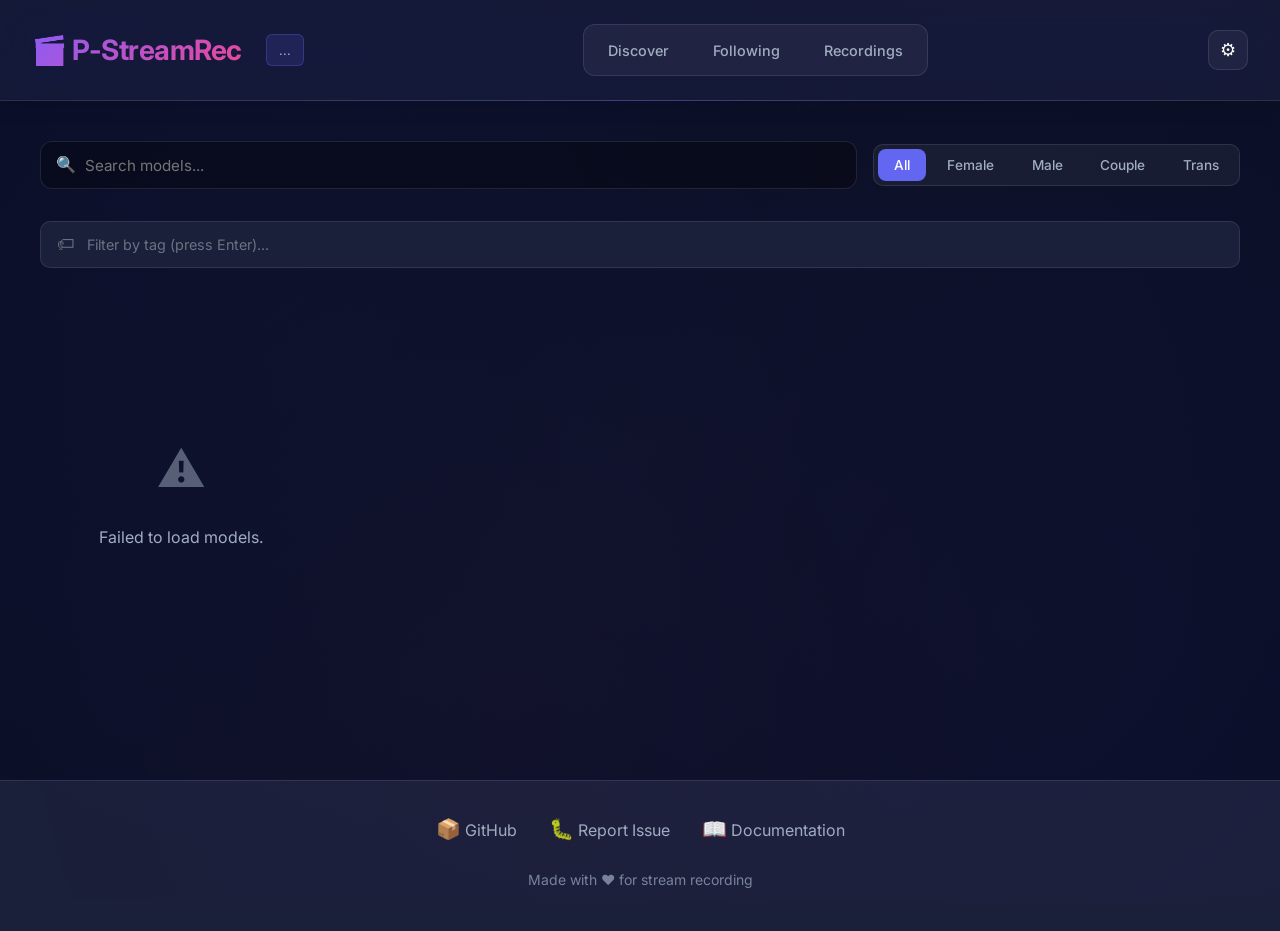
==== commit f5126f50: "feat(discover): follow heart on cards + strict search/tag filtering - feat: cœur follow/unfollow sur" ====
--- a/static/discover.html
+++ b/static/discover.html
@@ -9,7 +9,7 @@
   <link href="https://fonts.googleapis.com/css2?family=Inter:wght@400;500;600;700&display=swap" rel="stylesheet">
   <link rel="stylesheet" href="/static/styles.css">
   <script src="/static/loader.js"></script>
-  <script defer src="/static/discover.js"></script>
+  <script defer src="/static/discover.js?v=4"></script>
 </head>
 <body>
   <div id="header-placeholder"></div>
@@ -27,10 +27,6 @@
         <button class="filter-pill" data-gender="couple" onclick="setGender('couple', this)">Couple</button>
         <button class="filter-pill" data-gender="trans" onclick="setGender('trans', this)">Trans</button>
       </div>
-      <select class="sort-select" id="sortSelect" onchange="setSort(this.value)">
-        <option value="viewers">Sort by Viewers</option>
-        <option value="newest">Sort by Newest</option>
-      </select>
     </div>
 
     <!-- Tag Filters -->
--- a/static/styles.css
+++ b/static/styles.css
@@ -2496,72 +2496,6 @@
   background: #000;
 }
 
-/* Live Controls Bar (no seek bar for live streams) */
-.live-controls {
-  position: absolute;
-  bottom: 0;
-  left: 0;
-  right: 0;
-  display: flex;
-  align-items: center;
-  gap: 0.5rem;
-  padding: 0.6rem 1rem;
-  background: linear-gradient(transparent, rgba(0, 0, 0, 0.85));
-  z-index: 10;
-  opacity: 0;
-  transition: opacity 0.3s ease;
-}
-
-.watch-player-container:hover .live-controls,
-.player-container:hover .live-controls {
-  opacity: 1;
-}
-
-.live-ctrl-btn {
-  background: none;
-  border: none;
-  color: #fff;
-  font-size: 1.25rem;
-  cursor: pointer;
-  padding: 0.3rem 0.5rem;
-  border-radius: 4px;
-  transition: background 0.2s;
-  line-height: 1;
-}
-
-.live-ctrl-btn:hover {
-  background: rgba(255, 255, 255, 0.15);
-}
-
-.live-volume-slider {
-  width: 80px;
-  height: 4px;
-  -webkit-appearance: none;
-  appearance: none;
-  background: rgba(255, 255, 255, 0.3);
-  border-radius: 2px;
-  outline: none;
-  cursor: pointer;
-}
-
-.live-volume-slider::-webkit-slider-thumb {
-  -webkit-appearance: none;
-  width: 14px;
-  height: 14px;
-  border-radius: 50%;
-  background: #fff;
-  cursor: pointer;
-}
-
-.live-volume-slider::-moz-range-thumb {
-  width: 14px;
-  height: 14px;
-  border-radius: 50%;
-  background: #fff;
-  border: none;
-  cursor: pointer;
-}
-
 .live-badge {
   position: absolute;
   top: 1rem;
@@ -2577,20 +2511,6 @@
   user-select: none;
 }
 
-.live-ctrl-spacer {
-  flex: 1;
-}
-
-/* Show controls in fullscreen */
-.watch-player-container:fullscreen .live-controls,
-.player-container:fullscreen .live-controls {
-  opacity: 1;
-}
-
-/* Hide live controls on the recordings tab video (model page) */
-.player-container .live-controls {
-  pointer-events: auto;
-}
 
 .watch-offline-overlay {
   position: absolute;
@@ -2845,6 +2765,111 @@
   text-transform: uppercase;
 }
 
+/* ============================================
+   PLATFORM BADGE (on stream thumbnails)
+   ============================================ */
+
+.model-thumb-wrap {
+  position: relative;
+  display: block;
+}
+
+.platform-badge {
+  position: absolute;
+  top: 8px;
+  left: 8px;
+  z-index: 5;
+  padding: 0.2rem 0.55rem;
+  border-radius: 6px;
+  font-size: 0.7rem;
+  font-weight: 700;
+  letter-spacing: 0.3px;
+  color: white;
+  background: rgba(0, 0, 0, 0.75);
+  backdrop-filter: blur(6px);
+  -webkit-backdrop-filter: blur(6px);
+  border: 1px solid rgba(255, 255, 255, 0.15);
+  pointer-events: none;
+  user-select: none;
+  text-transform: uppercase;
+}
+
+.platform-badge.platform-chaturbate {
+  background: linear-gradient(135deg, #ff8a00 0%, #ff5e00 100%);
+  border-color: rgba(255, 255, 255, 0.25);
+}
+
+.platform-badge.platform-cam4 {
+  background: linear-gradient(135deg, #00b050 0%, #008f40 100%);
+  border-color: rgba(255, 255, 255, 0.25);
+}
+
+/* Cœur follow/unfollow sur les cartes Discover */
+.discover-follow-heart {
+  position: absolute;
+  top: 8px;
+  right: 8px;
+  z-index: 6;
+  width: 34px;
+  height: 34px;
+  padding: 0;
+  border-radius: 50%;
+  border: 1px solid rgba(255, 255, 255, 0.2);
+  background: rgba(0, 0, 0, 0.6);
+  backdrop-filter: blur(4px);
+  -webkit-backdrop-filter: blur(4px);
+  color: rgba(255, 255, 255, 0.65);
+  font-size: 1.05rem;
+  line-height: 1;
+  cursor: pointer;
+  display: flex;
+  align-items: center;
+  justify-content: center;
+  transition: transform var(--transition-normal),
+              background var(--transition-normal),
+              color var(--transition-normal),
+              border-color var(--transition-normal);
+}
+
+.discover-follow-heart:hover {
+  transform: scale(1.1);
+  background: rgba(0, 0, 0, 0.8);
+  color: #fff;
+}
+
+.discover-follow-heart.is-followed {
+  color: #ef4444;
+  background: rgba(239, 68, 68, 0.18);
+  border-color: rgba(239, 68, 68, 0.55);
+}
+
+.discover-follow-heart.is-followed:hover {
+  background: rgba(239, 68, 68, 0.3);
+  color: #fff;
+}
+
+.discover-follow-heart.busy {
+  opacity: 0.5;
+  pointer-events: none;
+}
+
+/* ============================================
+   PRIVATE STATUS (online but in private session)
+   ============================================ */
+
+.private-badge-sm {
+  font-size: 0.7rem;
+  font-weight: 600;
+  padding: 0.2rem 0.5rem;
+  border-radius: 6px;
+  background: rgba(168, 85, 247, 0.15);
+  color: #c084fc;
+  border: 1px solid rgba(168, 85, 247, 0.3);
+}
+
+.status-dot.private {
+  background: #a855f7;
+}
 
 /* ============================================
    RECORDINGS PAGE - Model Cards Grid
@@ -3027,6 +3052,18 @@
   margin-top: 0.35rem;
 }
 
+.conversion-fail-badge {
+  font-size: 0.72rem;
+  color: #ff6b6b;
+  background: rgba(255, 107, 107, 0.1);
+  border: 1px solid rgba(255, 107, 107, 0.3);
+  border-radius: 4px;
+  padding: 0.2rem 0.4rem;
+  margin-top: 0.35rem;
+  display: inline-block;
+  cursor: help;
+}
+
 .progress-bar {
   width: 100%;
   height: 3px;
@@ -3307,3 +3344,119 @@
   word-break: break-word;
   flex: 1;
 }
+
+/* ============================================================
+ * Plugins tab
+ * ============================================================ */
+
+.plugin-grid {
+  display: grid;
+  grid-template-columns: repeat(auto-fill, minmax(340px, 1fr));
+  gap: 1rem;
+}
+
+.plugin-card {
+  display: flex;
+  gap: 1rem;
+  padding: 1rem;
+  background: var(--bg-secondary);
+  border: 1px solid var(--border);
+  border-radius: 12px;
+  transition: border-color 0.15s ease, box-shadow 0.15s ease;
+}
+
+.plugin-card:hover {
+  border-color: var(--accent);
+  box-shadow: 0 4px 12px rgba(99, 102, 241, 0.08);
+}
+
+.plugin-icon {
+  width: 56px;
+  height: 56px;
+  border-radius: 12px;
+  object-fit: cover;
+  flex-shrink: 0;
+  background: var(--bg-primary);
+}
+
+.plugin-card-body {
+  flex: 1;
+  display: flex;
+  flex-direction: column;
+  gap: 0.4rem;
+  min-width: 0;
+}
+
+.plugin-card-header {
+  display: flex;
+  align-items: center;
+  gap: 0.5rem;
+  flex-wrap: wrap;
+}
+
+.plugin-card-header h4 {
+  font-size: 1rem;
+  font-weight: 600;
+  color: var(--text-primary);
+  margin: 0;
+}
+
+.plugin-version {
+  color: var(--text-muted);
+  font-size: 0.75rem;
+  font-family: 'Courier New', monospace;
+}
+
+.plugin-description {
+  color: var(--text-secondary);
+  font-size: 0.85rem;
+  line-height: 1.4;
+  margin: 0;
+  overflow: hidden;
+  display: -webkit-box;
+  -webkit-line-clamp: 2;
+  -webkit-box-orient: vertical;
+}
+
+.plugin-card-footer {
+  display: flex;
+  align-items: center;
+  gap: 0.75rem;
+  margin-top: auto;
+  padding-top: 0.25rem;
+}
+
+.plugin-badge {
+  padding: 2px 8px;
+  border-radius: 6px;
+  font-size: 0.7rem;
+  font-weight: 600;
+  text-transform: uppercase;
+  letter-spacing: 0.03em;
+}
+
+.plugin-badge.verified {
+  background: rgba(16, 185, 129, 0.18);
+  color: #10b981;
+}
+
+.plugin-badge.community {
+  background: rgba(245, 158, 11, 0.18);
+  color: #f59e0b;
+}
+
+.plugin-badge.builtin {
+  background: rgba(99, 102, 241, 0.18);
+  color: #a5b4fc;
+}
+
+.btn-secondary.btn-danger {
+  background: rgba(239, 68, 68, 0.12);
+  color: #fca5a5;
+  border: 1px solid rgba(239, 68, 68, 0.3);
+}
+
+.btn-secondary.btn-danger:hover:not(:disabled) {
+  background: rgba(239, 68, 68, 0.2);
+  color: #fecaca;
+}
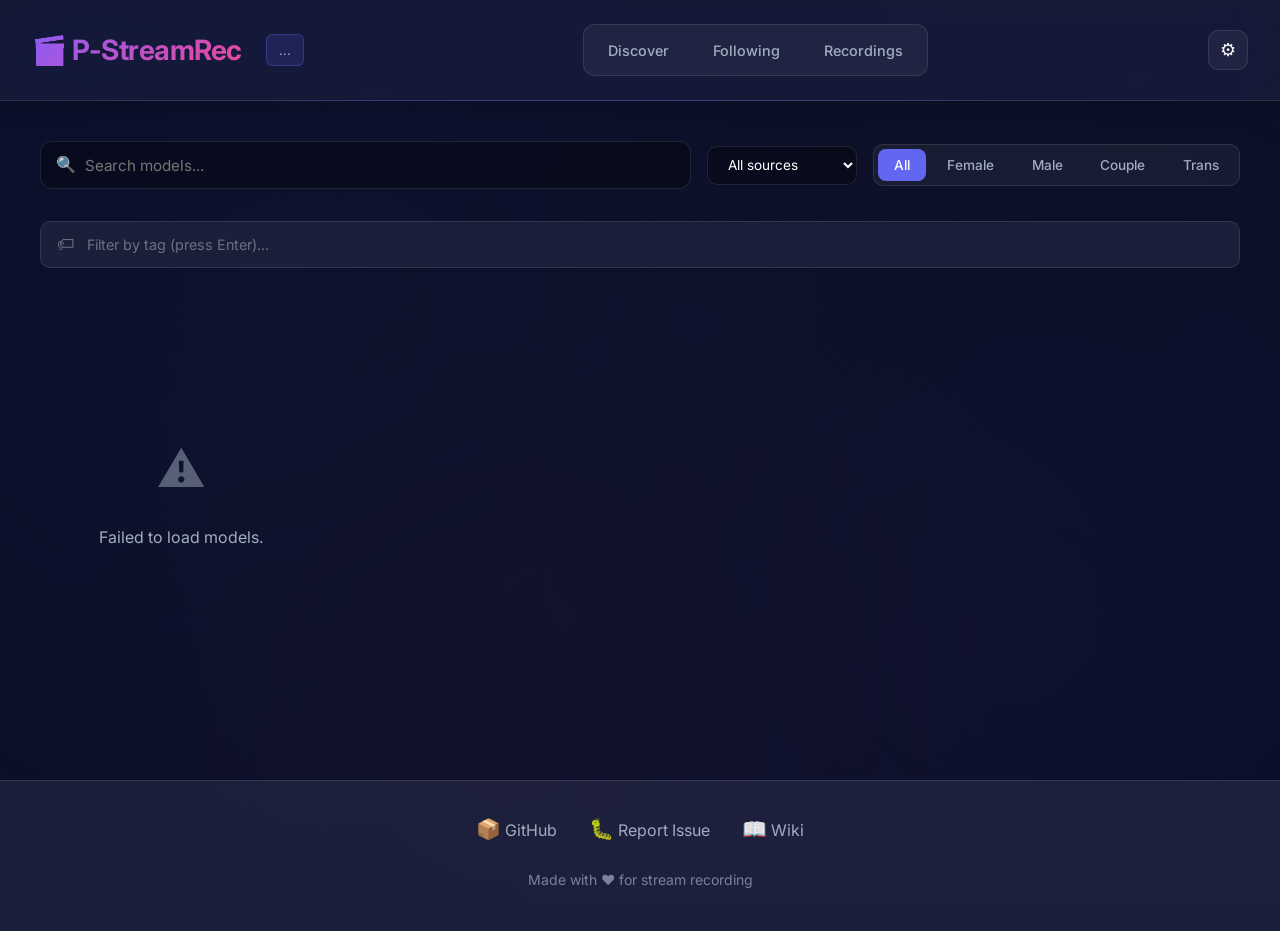
==== commit 5101b0a1: "Add multi-provider compatibility" ====
--- a/static/discover.html
+++ b/static/discover.html
@@ -9,7 +9,7 @@
   <link href="https://fonts.googleapis.com/css2?family=Inter:wght@400;500;600;700&display=swap" rel="stylesheet">
   <link rel="stylesheet" href="/static/styles.css">
   <script src="/static/loader.js"></script>
-  <script defer src="/static/discover.js?v=4"></script>
+  <script defer src="/static/discover.js?v=7"></script>
 </head>
 <body>
   <div id="header-placeholder"></div>
@@ -20,6 +20,9 @@
         <span class="search-icon">&#128269;</span>
         <input type="text" class="search-input" id="searchInput" placeholder="Search models..." autocomplete="off" />
       </div>
+      <select class="sort-select source-select" id="sourceFilter" aria-label="Source">
+        <option value="">All sources</option>
+      </select>
       <div class="filter-pills" id="genderFilters">
         <button class="filter-pill active" data-gender="" onclick="setGender('', this)">All</button>
         <button class="filter-pill" data-gender="female" onclick="setGender('female', this)">Female</button>
--- a/static/styles.css
+++ b/static/styles.css
@@ -157,12 +157,38 @@
   font-weight: 500;
   transition: all var(--transition-normal);
   cursor: default;
+  display: inline-flex;
+  align-items: center;
+  min-height: 1.75rem;
+  position: relative;
 }
 
 .version:hover {
   background: rgba(99, 102, 241, 0.25);
   border-color: rgba(99, 102, 241, 0.5);
   transform: translateY(-1px);
+}
+
+.version.has-update {
+  color: #fbbf24;
+  background: rgba(245, 158, 11, 0.14);
+  border-color: rgba(245, 158, 11, 0.45);
+}
+
+.version-update-dot {
+  position: absolute;
+  top: -5px;
+  right: -5px;
+  width: 12px;
+  height: 12px;
+  border-radius: 999px;
+  background: #f59e0b;
+  border: 2px solid var(--bg-secondary);
+  box-shadow: 0 0 0 2px rgba(245, 158, 11, 0.22);
+}
+
+.version-update-dot[hidden] {
+  display: none;
 }
 
 .header-right {
@@ -259,6 +285,267 @@
   padding: 2.5rem;
   position: relative;
   z-index: 1;
+}
+
+/* ============================================
+   WIKI
+   ============================================ */
+
+.wiki-container {
+  max-width: 1180px;
+}
+
+.wiki-hero {
+  padding: 2rem 0 2.5rem;
+  border-bottom: 1px solid var(--border);
+}
+
+.wiki-kicker {
+  color: var(--accent-light);
+  font-size: 0.78rem;
+  font-weight: 700;
+  letter-spacing: 0.08em;
+  margin-bottom: 0.75rem;
+  text-transform: uppercase;
+}
+
+.wiki-hero h1 {
+  font-size: 3rem;
+  line-height: 1.1;
+  margin-bottom: 1rem;
+}
+
+.wiki-intro {
+  color: var(--text-secondary);
+  font-size: 1.1rem;
+  max-width: 780px;
+}
+
+.wiki-layout {
+  display: grid;
+  grid-template-columns: 260px minmax(0, 1fr);
+  gap: 3rem;
+  align-items: start;
+  padding-top: 2.5rem;
+}
+
+.wiki-sidebar {
+  background: rgba(26, 31, 58, 0.55);
+  border: 1px solid var(--border);
+  border-radius: 8px;
+  padding: 1.25rem;
+  position: sticky;
+  top: 110px;
+}
+
+.wiki-sidebar h2 {
+  color: var(--text-primary);
+  font-size: 0.9rem;
+  margin-bottom: 0.9rem;
+  text-transform: uppercase;
+}
+
+.wiki-sidebar nav {
+  display: grid;
+  gap: 0.4rem;
+}
+
+.wiki-sidebar a,
+.wiki-backtop a {
+  color: var(--text-secondary);
+  text-decoration: none;
+  transition: color var(--transition-fast);
+}
+
+.wiki-sidebar a {
+  border-radius: 6px;
+  padding: 0.45rem 0.55rem;
+}
+
+.wiki-sidebar a:hover,
+.wiki-backtop a:hover {
+  color: var(--text-primary);
+}
+
+.wiki-sidebar a:hover {
+  background: rgba(255, 255, 255, 0.05);
+}
+
+.wiki-content {
+  min-width: 0;
+}
+
+.wiki-section {
+  scroll-margin-top: 120px;
+  padding-bottom: 2.5rem;
+  margin-bottom: 2.5rem;
+  border-bottom: 1px solid var(--border-light);
+}
+
+.wiki-section:last-child {
+  margin-bottom: 0;
+}
+
+.wiki-section h2 {
+  font-size: 1.6rem;
+  margin-bottom: 1rem;
+}
+
+.wiki-section p,
+.wiki-section li,
+.wiki-section dd {
+  color: var(--text-secondary);
+}
+
+.wiki-section p {
+  margin-bottom: 1rem;
+}
+
+.wiki-flow {
+  display: grid;
+  grid-template-columns: repeat(5, minmax(0, 1fr));
+  gap: 0.75rem;
+  margin-top: 1.5rem;
+}
+
+.wiki-flow span {
+  background: rgba(255, 255, 255, 0.05);
+  border: 1px solid var(--border-light);
+  border-radius: 8px;
+  color: var(--text-primary);
+  font-size: 0.85rem;
+  font-weight: 600;
+  min-height: 78px;
+  padding: 0.85rem;
+}
+
+.wiki-table {
+  width: 100%;
+  border-collapse: collapse;
+  background: rgba(0, 0, 0, 0.12);
+  border: 1px solid var(--border);
+  border-radius: 8px;
+  margin-top: 1.25rem;
+  overflow: hidden;
+}
+
+.wiki-table th,
+.wiki-table td {
+  border-bottom: 1px solid var(--border-light);
+  padding: 0.85rem 1rem;
+  text-align: left;
+  vertical-align: top;
+}
+
+.wiki-table th {
+  color: var(--text-primary);
+  font-size: 0.75rem;
+  letter-spacing: 0.06em;
+  text-transform: uppercase;
+}
+
+.wiki-table td {
+  color: var(--text-secondary);
+}
+
+.wiki-table tr:last-child td {
+  border-bottom: 0;
+}
+
+.wiki-definitions {
+  display: grid;
+  gap: 0.85rem;
+}
+
+.wiki-definitions div {
+  border-left: 3px solid rgba(99, 102, 241, 0.55);
+  padding-left: 1rem;
+}
+
+.wiki-definitions dt {
+  color: var(--text-primary);
+  font-weight: 700;
+  margin-bottom: 0.25rem;
+}
+
+.wiki-steps {
+  display: grid;
+  gap: 0.9rem;
+  padding-left: 1.25rem;
+}
+
+.wiki-steps strong {
+  color: var(--text-primary);
+}
+
+.wiki-note,
+.wiki-code {
+  background: rgba(0, 0, 0, 0.18);
+  border: 1px solid var(--border);
+  border-radius: 8px;
+  color: var(--text-secondary);
+}
+
+.wiki-note {
+  padding: 1rem;
+}
+
+.wiki-code {
+  overflow-x: auto;
+  padding: 1rem;
+  white-space: pre;
+}
+
+.wiki-code code,
+.wiki-section code {
+  font-family: ui-monospace, SFMono-Regular, Menlo, Monaco, monospace;
+}
+
+.wiki-section code {
+  color: var(--text-primary);
+}
+
+.wiki-backtop {
+  margin-top: 1.5rem;
+}
+
+@media (max-width: 900px) {
+  .wiki-layout {
+    grid-template-columns: 1fr;
+    gap: 2rem;
+  }
+
+  .wiki-sidebar {
+    position: static;
+  }
+
+  .wiki-sidebar nav {
+    grid-template-columns: repeat(2, minmax(0, 1fr));
+  }
+
+  .wiki-flow {
+    grid-template-columns: repeat(2, minmax(0, 1fr));
+  }
+}
+
+@media (max-width: 560px) {
+  .wiki-hero h1 {
+    font-size: 2.25rem;
+  }
+
+  .wiki-intro {
+    font-size: 1rem;
+  }
+
+  .wiki-sidebar nav,
+  .wiki-flow {
+    grid-template-columns: 1fr;
+  }
+
+  .wiki-table {
+    display: block;
+    overflow-x: auto;
+  }
 }
 
 /* ============================================
@@ -883,6 +1170,22 @@
   opacity: 0.5;
 }
 
+.empty-message .empty-detail {
+  max-width: 620px;
+  margin-top: 0.4rem;
+  color: var(--text-muted);
+  font-size: 0.92rem;
+  line-height: 1.5;
+  text-align: center;
+}
+
+.empty-message .empty-action {
+  margin-top: 1.25rem;
+  padding: 0.75rem 1.2rem;
+  border-radius: 8px;
+  font-size: 0.92rem;
+}
+
 /* Model page specific */
 .model-title {
   font-size: 1.25rem;
@@ -1305,6 +1608,10 @@
   color: var(--text-primary);
 }
 
+.source-select {
+  min-width: 150px;
+}
+
 .discover-grid {
   display: grid;
   grid-template-columns: repeat(auto-fill, minmax(280px, 1fr));
@@ -1324,6 +1631,24 @@
   transform: translateY(-6px);
   box-shadow: var(--shadow-lg), var(--shadow-glow);
   border-color: var(--accent);
+}
+
+.discover-card.is-discover-only {
+  opacity: 0.72;
+}
+
+.discover-card.is-discover-only:hover {
+  transform: none;
+  box-shadow: none;
+  border-color: var(--border);
+}
+
+.discover-card.is-discover-only .discover-card-thumb {
+  cursor: default;
+}
+
+.discover-card.is-discover-only .discover-card-thumb img {
+  filter: grayscale(0.2);
 }
 
 .discover-card-thumb {
@@ -1366,6 +1691,20 @@
   border-radius: 6px;
   font-size: 0.75rem;
   color: var(--text-secondary);
+}
+
+.discover-stream-status {
+  position: absolute;
+  right: 0.75rem;
+  bottom: 0.75rem;
+  background: rgba(148, 27, 27, 0.88);
+  backdrop-filter: blur(8px);
+  padding: 0.3rem 0.65rem;
+  border-radius: 6px;
+  font-size: 0.72rem;
+  color: white;
+  font-weight: 700;
+  text-transform: uppercase;
 }
 
 .discover-card-info {
@@ -1578,6 +1917,15 @@
   box-shadow: 0 10px 30px rgba(0, 0, 0, 0.3), 0 0 15px rgba(34, 197, 94, 0.2);
 }
 
+.following-card.is-private {
+  border-color: rgba(168, 85, 247, 0.5);
+}
+
+.following-card.is-private:hover {
+  border-color: #c084fc;
+  box-shadow: 0 10px 30px rgba(0, 0, 0, 0.3), 0 0 15px rgba(168, 85, 247, 0.24);
+}
+
 .following-card-thumb {
   position: relative;
   cursor: pointer;
@@ -1593,6 +1941,23 @@
 
 .following-card:hover .following-card-thumb img {
   transform: scale(1.05);
+}
+
+.following-private-ribbon {
+  position: absolute;
+  left: 0;
+  right: 0;
+  bottom: 0;
+  z-index: 6;
+  padding: 0.5rem 0.75rem;
+  background: linear-gradient(90deg, rgba(88, 28, 135, 0.96), rgba(147, 51, 234, 0.92));
+  color: white;
+  font-size: 0.78rem;
+  font-weight: 800;
+  letter-spacing: 0.02em;
+  text-align: center;
+  text-transform: uppercase;
+  box-shadow: 0 -8px 20px rgba(0, 0, 0, 0.35);
 }
 
 .following-card-info {
@@ -2496,6 +2861,129 @@
   background: #000;
 }
 
+.watch-back-btn {
+  position: absolute;
+  top: 1rem;
+  left: 1rem;
+  z-index: 8;
+  display: inline-flex;
+  align-items: center;
+  justify-content: center;
+  width: 44px;
+  height: 44px;
+  border: 1px solid rgba(255, 255, 255, 0.24);
+  border-radius: 8px;
+  background: rgba(17, 24, 39, 0.78);
+  color: #fff;
+  font-size: 1.45rem;
+  line-height: 1;
+  cursor: pointer;
+  backdrop-filter: blur(12px);
+  -webkit-backdrop-filter: blur(12px);
+  box-shadow: 0 8px 24px rgba(0, 0, 0, 0.28);
+  transition: background var(--transition-fast), border-color var(--transition-fast), transform var(--transition-fast);
+}
+
+.watch-back-btn:hover {
+  background: rgba(31, 41, 55, 0.92);
+  border-color: rgba(255, 255, 255, 0.45);
+  transform: translateY(-1px);
+}
+
+.watch-back-btn:focus-visible {
+  outline: 2px solid var(--success);
+  outline-offset: 3px;
+}
+
+.watch-live-controls {
+  position: absolute;
+  left: 0;
+  right: 0;
+  bottom: 0;
+  z-index: 4;
+  display: flex;
+  align-items: center;
+  gap: 0.75rem;
+  min-height: 56px;
+  padding: 0.65rem 1rem;
+  background: linear-gradient(to top, rgba(0, 0, 0, 0.82), rgba(0, 0, 0, 0.35), transparent);
+  color: #fff;
+}
+
+.watch-control-btn {
+  display: inline-flex;
+  align-items: center;
+  justify-content: center;
+  flex: 0 0 auto;
+  width: 40px;
+  height: 40px;
+  border: 1px solid rgba(255, 255, 255, 0.2);
+  border-radius: 8px;
+  background: rgba(17, 24, 39, 0.82);
+  color: #fff;
+  font-size: 1rem;
+  line-height: 1;
+  cursor: pointer;
+  transition: background var(--transition-fast), border-color var(--transition-fast);
+}
+
+.watch-control-btn:hover {
+  background: rgba(31, 41, 55, 0.92);
+  border-color: rgba(255, 255, 255, 0.42);
+}
+
+.watch-volume-slider {
+  width: 120px;
+  accent-color: var(--success);
+}
+
+.watch-live-state {
+  display: inline-flex;
+  align-items: center;
+  gap: 0.45rem;
+  margin-left: auto;
+  padding: 0.45rem 0.7rem;
+  border: 1px solid rgba(16, 185, 129, 0.42);
+  border-radius: 8px;
+  background: rgba(6, 78, 59, 0.72);
+  color: #d1fae5;
+  font-size: 0.78rem;
+  font-weight: 700;
+  text-transform: uppercase;
+}
+
+.watch-live-dot {
+  width: 8px;
+  height: 8px;
+  border-radius: 50%;
+  background: var(--success);
+  box-shadow: 0 0 8px rgba(16, 185, 129, 0.75);
+}
+
+.watch-quality-select {
+  min-width: 104px;
+  height: 40px;
+  border: 1px solid rgba(255, 255, 255, 0.2);
+  border-radius: 8px;
+  background: rgba(17, 24, 39, 0.9);
+  color: #fff;
+  padding: 0 0.75rem;
+  font: inherit;
+  font-size: 0.9rem;
+  cursor: pointer;
+}
+
+.watch-quality-select:disabled {
+  opacity: 0.62;
+  cursor: not-allowed;
+}
+
+.watch-quality-select:focus {
+  outline: none;
+  border-color: var(--success);
+  box-shadow: 0 0 0 2px rgba(16, 185, 129, 0.2);
+}
+
 .live-badge {
   position: absolute;
   top: 1rem;
@@ -2597,6 +3085,32 @@
   color: var(--text-secondary);
 }
 
+.watch-tags {
+  display: flex;
+  align-items: center;
+  flex-wrap: wrap;
+  gap: 0.4rem;
+  margin-top: 0.55rem;
+}
+
+.watch-tag {
+  display: inline-flex;
+  align-items: center;
+  max-width: 14rem;
+  min-height: 1.6rem;
+  padding: 0.25rem 0.55rem;
+  border: 1px solid rgba(139, 92, 246, 0.35);
+  border-radius: 8px;
+  background: rgba(139, 92, 246, 0.12);
+  color: #c4b5fd;
+  font-size: 0.78rem;
+  font-weight: 600;
+  line-height: 1.1;
+  overflow: hidden;
+  text-overflow: ellipsis;
+  white-space: nowrap;
+}
+
 .watch-info-right {
   display: flex;
   gap: 0.75rem;
@@ -2642,6 +3156,54 @@
 .watch-btn.record-btn.active #recordIcon {
   color: var(--danger);
   animation: pulse-dot 1.5s ease-in-out infinite;
+}
+
+@media (max-width: 640px) {
+  .watch-live-controls {
+    flex-wrap: wrap;
+    gap: 0.5rem;
+    padding: 0.55rem 0.65rem;
+  }
+
+  .watch-control-btn {
+    width: 36px;
+    height: 36px;
+  }
+
+  .watch-back-btn {
+    top: 0.65rem;
+    left: 0.65rem;
+    width: 40px;
+    height: 40px;
+    font-size: 1.3rem;
+  }
+
+  .watch-volume-slider {
+    width: 76px;
+  }
+
+  .watch-live-state {
+    margin-left: 0;
+    padding: 0.4rem 0.55rem;
+    font-size: 0.72rem;
+  }
+
+  .watch-quality-select {
+    min-width: 88px;
+    height: 36px;
+    font-size: 0.82rem;
+  }
+}
+
+@media (max-width: 420px) {
+  .watch-volume-slider {
+    display: none;
+  }
+
+  .watch-live-state {
+    flex: 1 1 auto;
+    justify-content: center;
+  }
 }
 
 
@@ -2783,7 +3345,7 @@
   border-radius: 6px;
   font-size: 0.7rem;
   font-weight: 700;
-  letter-spacing: 0.3px;
+  letter-spacing: 0;
   color: white;
   background: rgba(0, 0, 0, 0.75);
   backdrop-filter: blur(6px);
@@ -2802,6 +3364,77 @@
 .platform-badge.platform-cam4 {
   background: linear-gradient(135deg, #00b050 0%, #008f40 100%);
   border-color: rgba(255, 255, 255, 0.25);
+}
+
+.platform-badge.platform-stripchat { background: #d946ef; }
+.platform-badge.platform-bongacams { background: #dc2626; }
+.platform-badge.platform-myfreecams { background: #2563eb; }
+.platform-badge.platform-livejasmin { background: #be185d; }
+.platform-badge.platform-camsoda { background: #16a34a; }
+.platform-badge.platform-streamate { background: #7c3aed; }
+.platform-badge.platform-flirt4free { background: #ea580c; }
+.platform-badge.platform-cams { background: #0891b2; }
+.platform-badge.platform-xcams { background: #475569; }
+
+.provider-list {
+  display: grid;
+  grid-template-columns: repeat(auto-fill, minmax(280px, 1fr));
+  gap: 1rem;
+}
+
+.provider-card {
+  background: var(--bg-glass);
+  border: 1px solid var(--border);
+  border-radius: 8px;
+  padding: 1rem;
+}
+
+.provider-card-main {
+  display: flex;
+  justify-content: space-between;
+  gap: 1rem;
+  align-items: flex-start;
+}
+
+.provider-title {
+  color: var(--text-primary);
+  font-weight: 700;
+  font-size: 0.95rem;
+}
+
+.provider-muted {
+  color: var(--text-muted);
+  font-size: 0.8rem;
+  margin-top: 0.2rem;
+}
+
+.provider-login {
+  display: grid;
+  grid-template-columns: 1fr 1fr auto;
+  gap: 0.5rem;
+  margin-top: 1rem;
+}
+
+.provider-login input {
+  min-width: 0;
+  padding: 0.55rem 0.65rem;
+  border-radius: 6px;
+  border: 1px solid var(--border);
+  background: var(--bg-secondary);
+  color: var(--text-primary);
+}
+
+.provider-actions {
+  display: flex;
+  flex-wrap: wrap;
+  gap: 0.5rem;
+  margin-top: 1rem;
+}
+
+@media (max-width: 680px) {
+  .provider-login {
+    grid-template-columns: 1fr;
+  }
 }
 
 /* Cœur follow/unfollow sur les cartes Discover */
@@ -2982,6 +3615,40 @@
   color: var(--text-secondary);
 }
 
+.media-import-toolbar {
+  max-width: 900px;
+  margin: 0 auto 1rem;
+  display: flex;
+  align-items: center;
+  gap: 0.75rem;
+}
+
+.media-import-rescan-btn {
+  border: 1px solid var(--border);
+  background: var(--bg-card);
+  color: var(--text-primary);
+  border-radius: 8px;
+  padding: 0.55rem 0.9rem;
+  cursor: pointer;
+  font-size: 0.85rem;
+  font-weight: 600;
+}
+
+.media-import-rescan-btn:hover {
+  border-color: var(--accent);
+  background: var(--bg-card-hover);
+}
+
+.media-import-rescan-btn:disabled {
+  opacity: 0.6;
+  cursor: wait;
+}
+
+.media-import-status {
+  color: var(--text-muted);
+  font-size: 0.8rem;
+}
+
 /* Recording Item */
 .recording-item {
   display: flex;
@@ -2999,6 +3666,10 @@
 .recording-item:hover {
   background: var(--bg-card-hover);
   border-color: var(--accent);
+}
+
+.recording-item:not([onclick]) {
+  cursor: default;
 }
 
 .recording-item-thumb {
@@ -3046,6 +3717,31 @@
   color: var(--text-muted);
 }
 
+.recording-title {
+  font-size: 0.9rem;
+  font-weight: 600;
+  color: var(--text-primary);
+  margin-bottom: 0.15rem;
+  white-space: nowrap;
+  overflow: hidden;
+  text-overflow: ellipsis;
+}
+
+.recording-badge {
+  display: inline-flex;
+  align-items: center;
+  padding: 0.12rem 0.4rem;
+  border-radius: 999px;
+  background: rgba(52, 211, 153, 0.12);
+  color: #34d399;
+  border: 1px solid rgba(52, 211, 153, 0.24);
+  font-size: 0.68rem;
+  font-weight: 700;
+  text-transform: uppercase;
+  letter-spacing: 0.04em;
+  margin-right: 0.35rem;
+}
+
 .resume-badge {
   font-size: 0.75rem;
   color: var(--accent-light);
@@ -3119,48 +3815,103 @@
   display: flex;
   align-items: center;
   justify-content: center;
+  padding: 1rem;
+}
+
+body.player-modal-open {
+  overflow: hidden;
 }
 
 .player-modal-content {
-  width: 98%;
+  position: relative;
+  width: 100%;
   max-width: none;
-  background: var(--bg-secondary);
+  background: #000;
   border-radius: 8px;
   overflow: hidden;
   box-shadow: var(--shadow-lg);
 }
 
-.player-modal-header {
-  display: flex;
-  justify-content: space-between;
-  align-items: center;
-  padding: 1rem 1.5rem;
-  border-bottom: 1px solid var(--border);
-}
-
-.player-modal-header h3 {
-  font-size: 1rem;
+.recording-player-container {
+  position: relative;
+  width: 100%;
+  height: min(82vh, calc(100vh - 2rem));
+  min-height: 360px;
+  overflow: hidden;
+  background: #000;
+}
+
+.recording-back-btn {
+  z-index: 10003;
+}
+
+.recording-player-title {
+  position: absolute;
+  top: 1rem;
+  left: 4.75rem;
+  z-index: 8;
+  display: flex;
+  align-items: center;
+  max-width: calc(100% - 9.5rem);
+  height: 44px;
+  padding: 0 0.95rem;
+  overflow: hidden;
+  border: 1px solid rgba(255, 255, 255, 0.18);
+  border-radius: 8px;
+  background: rgba(17, 24, 39, 0.72);
+  color: #fff;
+  font-size: 0.9rem;
   font-weight: 600;
-  color: var(--text-primary);
-}
-
-.player-close-btn {
-  background: none;
-  border: none;
-  color: var(--text-secondary);
-  font-size: 1.5rem;
-  cursor: pointer;
-  padding: 0.25rem;
-}
-
-.player-close-btn:hover {
-  color: var(--text-primary);
+  line-height: 1.2;
+  white-space: nowrap;
+  text-overflow: ellipsis;
+  backdrop-filter: blur(12px);
+  -webkit-backdrop-filter: blur(12px);
 }
 
 .recording-video {
   width: 100%;
-  max-height: calc(100vh - 100px);
+  height: 100%;
+  display: block;
+  object-fit: contain;
   background: #000;
+}
+
+.recording-player-controls {
+  gap: 0.65rem;
+}
+
+.recording-seek-slider {
+  flex: 1 1 240px;
+  min-width: 140px;
+  accent-color: var(--success);
+}
+
+.recording-seek-slider:disabled {
+  opacity: 0.55;
+  cursor: not-allowed;
+}
+
+.recording-time {
+  flex: 0 0 auto;
+  min-width: 98px;
+  color: #e5e7eb;
+  font-size: 0.82rem;
+  font-variant-numeric: tabular-nums;
+  text-align: center;
+  white-space: nowrap;
+}
+
+.recording-replay-state {
+  margin-left: 0;
+  border-color: rgba(99, 102, 241, 0.42);
+  background: rgba(49, 46, 129, 0.72);
+  color: #e0e7ff;
+}
+
+.recording-replay-dot {
+  background: var(--accent-light);
+  box-shadow: 0 0 8px rgba(129, 140, 248, 0.75);
 }
 
 /* Settings - Blacklist Input Row */
@@ -3212,6 +3963,41 @@
     border-radius: 0;
   }
 
+  .player-modal {
+    padding: 0;
+  }
+
+  .recording-player-container {
+    height: 100vh;
+    min-height: 0;
+  }
+
+  .recording-player-title {
+    top: 0.65rem;
+    left: 4.1rem;
+    max-width: calc(100% - 4.75rem);
+    height: 40px;
+    padding: 0 0.75rem;
+    font-size: 0.8rem;
+  }
+
+  .recording-player-controls {
+    gap: 0.5rem;
+    padding: 0.55rem 0.65rem;
+  }
+
+  .recording-seek-slider {
+    order: 10;
+    flex: 1 1 calc(100% - 96px);
+    min-width: 0;
+  }
+
+  .recording-time {
+    order: 11;
+    min-width: 86px;
+    font-size: 0.75rem;
+  }
+
   .watch-player-container {
     height: calc(100vh - 180px);
   }
@@ -3229,6 +4015,10 @@
 
   .watch-player-container {
     height: calc(100vh - 200px);
+  }
+
+  .recording-replay-state {
+    display: none;
   }
 }
 
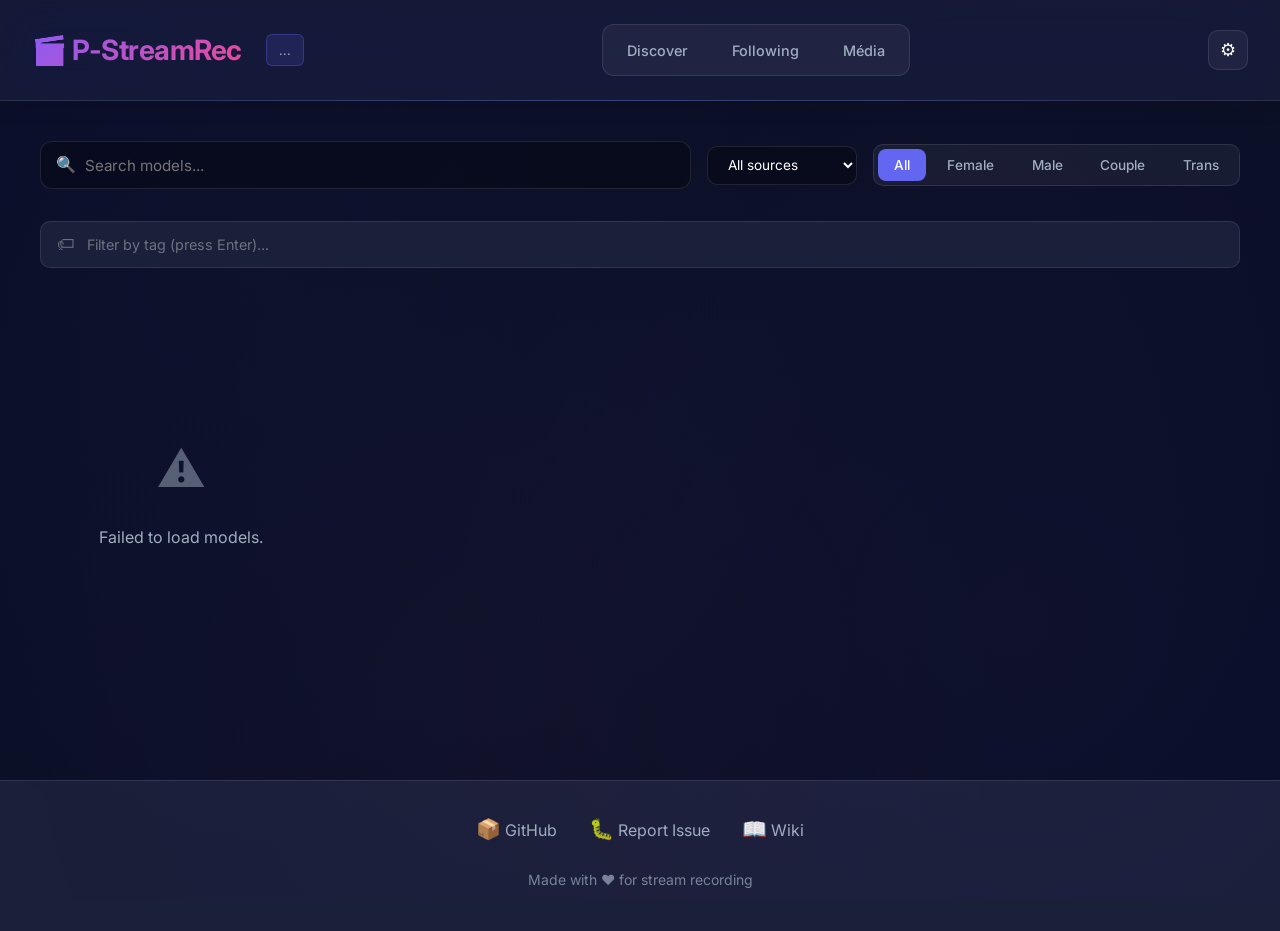
==== commit f07c5d66: "Prepare beta provider and media updates" ====
--- a/static/discover.html
+++ b/static/discover.html
@@ -9,7 +9,7 @@
   <link href="https://fonts.googleapis.com/css2?family=Inter:wght@400;500;600;700&display=swap" rel="stylesheet">
   <link rel="stylesheet" href="/static/styles.css">
   <script src="/static/loader.js"></script>
-  <script defer src="/static/discover.js?v=7"></script>
+  <script defer src="/static/discover.js?v=8"></script>
 </head>
 <body>
   <div id="header-placeholder"></div>
--- a/static/styles.css
+++ b/static/styles.css
@@ -1880,17 +1880,165 @@
   opacity: 0.7;
 }
 
-.last-synced {
-  font-size: 0.8rem;
+.following-provider-list {
+  display: flex;
+  flex-direction: column;
+  gap: 2.25rem;
+}
+
+.following-provider-section {
+  border-top: 1px solid var(--border);
+  padding-top: 1.5rem;
+}
+
+.following-provider-section:first-child {
+  border-top: 0;
+  padding-top: 0;
+}
+
+.following-provider-header {
+  display: flex;
+  justify-content: space-between;
+  align-items: flex-start;
+  gap: 1rem;
+  margin-bottom: 1rem;
+}
+
+.following-provider-title {
+  display: flex;
+  align-items: center;
+  gap: 0.65rem;
+  flex-wrap: wrap;
+}
+
+.following-provider-title h2 {
+  margin: 0;
+  color: var(--text-primary);
+  font-size: 1.2rem;
+  line-height: 1.25;
+}
+
+.following-provider-title .count,
+.following-provider-status-title .count {
+  font-size: 0.78rem;
+  font-weight: 600;
+  background: rgba(255, 255, 255, 0.09);
+  color: var(--text-secondary);
+  border: 1px solid rgba(255, 255, 255, 0.08);
+  padding: 0.16rem 0.5rem;
+  border-radius: 6px;
+}
+
+.following-provider-badge {
+  display: inline-flex;
+  align-items: center;
+  min-height: 1.45rem;
+  padding: 0.2rem 0.55rem;
+  border-radius: 6px;
+  font-size: 0.68rem;
+  font-weight: 800;
+  color: white;
+  background: rgba(0, 0, 0, 0.75);
+  text-transform: uppercase;
+  letter-spacing: 0;
+  border: 1px solid rgba(255, 255, 255, 0.15);
+}
+
+.following-provider-badge.platform-chaturbate {
+  background: linear-gradient(135deg, #ff8a00 0%, #ff5e00 100%);
+}
+
+.following-provider-badge.platform-cam4 {
+  background: linear-gradient(135deg, #00b050 0%, #008f40 100%);
+}
+
+.following-provider-badge.platform-stripchat { background: #d946ef; }
+.following-provider-badge.platform-bongacams { background: #dc2626; }
+.following-provider-badge.platform-myfreecams { background: #2563eb; }
+.following-provider-badge.platform-livejasmin { background: #be185d; }
+.following-provider-badge.platform-camsoda { background: #16a34a; }
+.following-provider-badge.platform-cams { background: #0891b2; }
+.following-provider-badge.platform-xcams { background: #475569; }
+
+.following-provider-meta {
+  margin-top: 0.35rem;
   color: var(--text-muted);
-  margin-top: 0.35rem;
+  font-size: 0.82rem;
+}
+
+.following-provider-counters {
+  display: flex;
+  flex-wrap: wrap;
+  gap: 0.5rem;
+}
+
+.following-provider-counter {
+  display: inline-flex;
+  align-items: center;
+  gap: 0.4rem;
+  min-height: 1.55rem;
+  padding: 0.22rem 0.55rem;
+  border-radius: 6px;
+  border: 1px solid rgba(255, 255, 255, 0.1);
+  background: rgba(255, 255, 255, 0.05);
+  color: var(--text-secondary);
+  font-size: 0.75rem;
+  font-weight: 700;
+}
+
+.following-provider-counter-name {
+  color: var(--text-primary);
+}
+
+.following-provider-counter-count {
+  color: var(--text-muted);
+}
+
+.following-sync-controls {
+  display: flex;
+  flex-wrap: wrap;
+  justify-content: flex-end;
+  gap: 0.5rem;
+}
+
+.following-provider-status-group {
+  margin-top: 1rem;
+}
+
+.following-provider-status-group + .following-provider-status-group {
+  margin-top: 2rem;
+  padding-top: 1.25rem;
+  border-top: 1px solid rgba(255, 255, 255, 0.08);
+}
+
+.following-provider-status-title {
+  display: flex;
+  align-items: center;
+  gap: 0.45rem;
+  margin-bottom: 0.8rem;
+  color: var(--text-secondary);
+  font-size: 0.9rem;
+  font-weight: 700;
+}
+
+.following-provider-empty {
+  color: var(--text-muted);
+  border: 1px dashed rgba(255, 255, 255, 0.14);
+  border-radius: 8px;
+  padding: 1rem;
+  font-size: 0.9rem;
+  background: rgba(255, 255, 255, 0.03);
+}
+
+.provider-sync-btn {
+  flex-shrink: 0;
 }
 
 .following-grid {
   display: grid;
   grid-template-columns: repeat(auto-fill, minmax(280px, 1fr));
   gap: 1.5rem;
-  margin-bottom: 3rem;
+  margin-bottom: 1.5rem;
 }
 
 .following-card {
@@ -2329,6 +2477,12 @@
   border: 1px solid rgba(245, 158, 11, 0.3);
 }
 
+.status-indicator.available {
+  background: rgba(14, 165, 233, 0.15);
+  color: #38bdf8;
+  border: 1px solid rgba(14, 165, 233, 0.3);
+}
+
 .settings-form {
   display: flex;
   flex-direction: column;
@@ -2811,6 +2965,15 @@
 
   .following-grid {
     grid-template-columns: repeat(auto-fill, minmax(240px, 1fr));
+  }
+
+  .following-provider-header {
+    flex-direction: column;
+    align-items: stretch;
+  }
+
+  .provider-sync-btn {
+    width: fit-content;
   }
 
   .recordings-stats {
@@ -3371,8 +3534,6 @@
 .platform-badge.platform-myfreecams { background: #2563eb; }
 .platform-badge.platform-livejasmin { background: #be185d; }
 .platform-badge.platform-camsoda { background: #16a34a; }
-.platform-badge.platform-streamate { background: #7c3aed; }
-.platform-badge.platform-flirt4free { background: #ea580c; }
 .platform-badge.platform-cams { background: #0891b2; }
 .platform-badge.platform-xcams { background: #475569; }
 
@@ -3408,33 +3569,105 @@
   margin-top: 0.2rem;
 }
 
+.provider-capability-list {
+  display: grid;
+  grid-template-columns: repeat(2, minmax(0, 1fr));
+  gap: 0.5rem;
+  margin-top: 0.9rem;
+}
+
+.provider-capability {
+  display: flex;
+  align-items: center;
+  gap: 0.45rem;
+  min-width: 0;
+  color: var(--text-secondary);
+  font-size: 0.78rem;
+  line-height: 1.25;
+}
+
+.provider-capability-icon {
+  display: inline-flex;
+  align-items: center;
+  justify-content: center;
+  flex: 0 0 auto;
+  width: 16px;
+  height: 16px;
+  margin: 0;
+  border-radius: 50%;
+  border: 1px solid currentColor;
+  font-size: 0.68rem;
+  font-weight: 800;
+  line-height: 1;
+}
+
+.provider-capability.is-enabled .provider-capability-icon {
+  color: var(--success);
+  background: rgba(16, 185, 129, 0.12);
+}
+
+.provider-capability.is-disabled .provider-capability-icon {
+  color: var(--danger);
+  background: rgba(239, 68, 68, 0.1);
+}
+
+.provider-capability.is-disabled {
+  color: var(--text-muted);
+  opacity: 0.58;
+}
+
+.provider-account {
+  display: grid;
+  gap: 0.75rem;
+  margin-top: 1rem;
+}
+
 .provider-login {
   display: grid;
-  grid-template-columns: 1fr 1fr auto;
-  gap: 0.5rem;
-  margin-top: 1rem;
-}
-
-.provider-login input {
-  min-width: 0;
-  padding: 0.55rem 0.65rem;
-  border-radius: 6px;
+  grid-template-columns: minmax(0, 1fr) minmax(0, 1fr) auto;
+  gap: 0.55rem;
+}
+
+.provider-login input,
+.provider-session-import input,
+.provider-session-import textarea {
+  width: 100%;
   border: 1px solid var(--border);
-  background: var(--bg-secondary);
-  color: var(--text-primary);
+  border-radius: 8px;
+  background: rgba(0, 0, 0, 0.28);
+  color: var(--text-primary);
+  padding: 0.65rem 0.75rem;
+  font: inherit;
+  font-size: 0.85rem;
+}
+
+.provider-session-import {
+  display: grid;
+  gap: 0.55rem;
+  padding: 0.75rem;
+  border: 1px solid var(--border);
+  border-radius: 8px;
+  background: rgba(255, 255, 255, 0.035);
+}
+
+.provider-session-import[hidden] {
+  display: none;
 }
 
 .provider-actions {
   display: flex;
   flex-wrap: wrap;
   gap: 0.5rem;
-  margin-top: 1rem;
-}
-
-@media (max-width: 680px) {
-  .provider-login {
-    grid-template-columns: 1fr;
-  }
+}
+
+.provider-error {
+  padding: 0.65rem 0.75rem;
+  border: 1px solid rgba(239, 68, 68, 0.35);
+  border-radius: 8px;
+  background: rgba(239, 68, 68, 0.1);
+  color: #fecaca;
+  font-size: 0.82rem;
+  line-height: 1.35;
 }
 
 /* Cœur follow/unfollow sur les cartes Discover */
@@ -3914,6 +4147,1045 @@
   box-shadow: 0 0 8px rgba(129, 140, 248, 0.75);
 }
 
+/* ============================================
+   MEDIA PAGE
+   ============================================ */
+
+.media-page {
+  display: flex;
+  flex-direction: column;
+  gap: 1.25rem;
+}
+
+.media-stats {
+  display: grid;
+  grid-template-columns: repeat(4, minmax(0, 1fr));
+  gap: 0.8rem;
+}
+
+.media-stat {
+  min-width: 0;
+  padding: 1rem;
+  border: 1px solid var(--border);
+  border-radius: 8px;
+  background: var(--bg-card);
+}
+
+.media-stat-value {
+  color: var(--text-primary);
+  font-size: 1.65rem;
+  font-weight: 700;
+  line-height: 1.15;
+  word-break: break-word;
+}
+
+.media-stat-label {
+  margin-top: 0.25rem;
+  color: var(--text-muted);
+  font-size: 0.78rem;
+  text-transform: uppercase;
+  letter-spacing: 0.04em;
+}
+
+.media-controls {
+  display: grid;
+  grid-template-columns: minmax(220px, 1fr) auto minmax(150px, 190px);
+  gap: 0.75rem;
+  align-items: center;
+}
+
+.media-search-wrap {
+  display: flex;
+  align-items: center;
+  gap: 0.55rem;
+  min-height: 42px;
+  padding: 0 0.75rem;
+  border: 1px solid var(--border);
+  border-radius: 8px;
+  background: rgba(0, 0, 0, 0.24);
+  color: var(--text-muted);
+}
+
+.media-search-wrap input {
+  width: 100%;
+  min-width: 0;
+  border: none;
+  outline: none;
+  background: transparent;
+  color: var(--text-primary);
+  font: inherit;
+}
+
+.media-search-wrap input::placeholder {
+  color: var(--text-muted);
+}
+
+.media-select {
+  width: 100%;
+  min-height: 42px;
+  padding: 0 0.75rem;
+  border: 1px solid var(--border);
+  border-radius: 8px;
+  background: rgba(0, 0, 0, 0.28);
+  color: var(--text-primary);
+  font: inherit;
+}
+
+.media-kind-tabs {
+  display: inline-grid;
+  grid-template-columns: repeat(3, minmax(72px, 1fr));
+  gap: 0.25rem;
+  padding: 0.25rem;
+  border: 1px solid var(--border);
+  border-radius: 8px;
+  background: rgba(0, 0, 0, 0.24);
+}
+
+.media-kind-btn {
+  min-height: 32px;
+  padding: 0 0.65rem;
+  border: none;
+  border-radius: 6px;
+  background: transparent;
+  color: var(--text-secondary);
+  cursor: pointer;
+  font-weight: 700;
+}
+
+.media-kind-btn.active {
+  background: var(--accent);
+  color: #fff;
+}
+
+.media-profiles-section,
+.media-recent-section {
+  min-width: 0;
+}
+
+.media-section-heading {
+  display: flex;
+  align-items: flex-end;
+  justify-content: space-between;
+  gap: 1rem;
+  min-width: 0;
+  margin-bottom: 0.75rem;
+}
+
+.media-section-heading h2 {
+  margin: 0;
+  color: var(--text-primary);
+  font-size: 1.2rem;
+  line-height: 1.2;
+}
+
+.media-section-subtitle {
+  margin-top: 0.2rem;
+  color: var(--text-muted);
+  font-size: 0.86rem;
+}
+
+.media-carousel-actions {
+  display: inline-flex;
+  gap: 0.4rem;
+}
+
+.media-carousel-btn,
+.media-clear-profile-btn {
+  display: inline-flex;
+  align-items: center;
+  justify-content: center;
+  min-width: 38px;
+  min-height: 38px;
+  padding: 0 0.7rem;
+  border: 1px solid var(--border);
+  border-radius: 8px;
+  background: var(--bg-card);
+  color: var(--text-primary);
+  cursor: pointer;
+  font-weight: 700;
+  transition: all var(--transition-fast);
+}
+
+.media-carousel-btn:hover,
+.media-clear-profile-btn:hover {
+  border-color: var(--accent);
+  background: var(--bg-card-hover);
+}
+
+.media-profile-carousel {
+  display: grid;
+  grid-auto-flow: column;
+  grid-auto-columns: minmax(220px, 260px);
+  gap: 0.9rem;
+  overflow-x: auto;
+  overscroll-behavior-inline: contain;
+  scroll-snap-type: inline mandatory;
+  padding: 0.15rem 0 0.7rem;
+}
+
+.media-profile-carousel .empty-message {
+  grid-column: 1 / -1;
+  width: min(100%, 520px);
+}
+
+.media-profile-card {
+  min-width: 0;
+  overflow: hidden;
+  border: 1px solid var(--border);
+  border-radius: 8px;
+  background: var(--bg-card);
+  color: inherit;
+  cursor: pointer;
+  text-align: left;
+  scroll-snap-align: start;
+  transition: border-color var(--transition-fast), transform var(--transition-fast), background var(--transition-fast);
+}
+
+.media-profile-card:hover,
+.media-profile-card.active {
+  transform: translateY(-2px);
+  border-color: var(--accent);
+  background: var(--bg-card-hover);
+}
+
+.media-profile-card:focus-visible {
+  outline: 2px solid var(--accent);
+  outline-offset: 2px;
+}
+
+.media-profile-poster {
+  position: relative;
+  aspect-ratio: 16 / 10;
+  overflow: hidden;
+  background: #0b1024;
+}
+
+.media-profile-poster img {
+  position: relative;
+  z-index: 2;
+  width: 100%;
+  height: 100%;
+  object-fit: cover;
+}
+
+.media-profile-placeholder {
+  position: absolute;
+  inset: 0;
+  z-index: 1;
+  display: flex;
+  align-items: center;
+  justify-content: center;
+  background:
+    linear-gradient(135deg, rgba(20, 184, 166, 0.16), rgba(99, 102, 241, 0.16)),
+    #0b1024;
+}
+
+.media-profile-placeholder span {
+  display: inline-flex;
+  align-items: center;
+  justify-content: center;
+  width: 54px;
+  height: 54px;
+  border-radius: 999px;
+  background: rgba(0, 0, 0, 0.46);
+  color: #e5e7eb;
+  font-size: 1.35rem;
+  font-weight: 800;
+}
+
+.media-profile-poster.missing-thumb .media-profile-placeholder {
+  z-index: 3;
+}
+
+.media-profile-total {
+  position: absolute;
+  right: 0.55rem;
+  bottom: 0.55rem;
+  z-index: 4;
+  min-width: 28px;
+  padding: 0.18rem 0.45rem;
+  border-radius: 999px;
+  background: rgba(0, 0, 0, 0.74);
+  color: #fff;
+  font-size: 0.78rem;
+  font-weight: 800;
+  text-align: center;
+}
+
+.media-profile-info {
+  padding: 0.75rem;
+}
+
+.media-profile-name {
+  color: var(--text-primary);
+  font-weight: 800;
+  line-height: 1.2;
+  overflow: hidden;
+  text-overflow: ellipsis;
+  white-space: nowrap;
+}
+
+.media-profile-counts {
+  margin-top: 0.3rem;
+  color: var(--text-secondary);
+  font-size: 0.8rem;
+}
+
+.media-profile-latest {
+  margin-top: 0.45rem;
+  min-height: 2.1rem;
+  color: var(--text-muted);
+  font-size: 0.75rem;
+  line-height: 1.35;
+  overflow: hidden;
+  display: -webkit-box;
+  -webkit-line-clamp: 2;
+  -webkit-box-orient: vertical;
+  overflow-wrap: anywhere;
+}
+
+.media-profile-handle {
+  margin-top: 0.18rem;
+  color: var(--text-muted);
+  font-size: 0.74rem;
+  overflow: hidden;
+  text-overflow: ellipsis;
+  white-space: nowrap;
+}
+
+.media-recent-section {
+  margin-top: 0.25rem;
+}
+
+.media-profile-detail {
+  display: flex;
+  align-items: center;
+  justify-content: space-between;
+  gap: 1rem;
+  min-width: 0;
+  margin-bottom: 1rem;
+  padding: 0.85rem;
+  border: 1px solid var(--border);
+  border-radius: 8px;
+  background: rgba(15, 23, 42, 0.66);
+}
+
+.media-profile-detail[hidden] {
+  display: none;
+}
+
+.media-profile-detail-main {
+  display: flex;
+  align-items: center;
+  gap: 0.85rem;
+  min-width: 0;
+}
+
+.media-profile-avatar {
+  display: inline-flex;
+  align-items: center;
+  justify-content: center;
+  flex: 0 0 52px;
+  width: 52px;
+  height: 52px;
+  border: 1px solid rgba(148, 163, 184, 0.28);
+  border-radius: 8px;
+  background: rgba(20, 184, 166, 0.13);
+  color: var(--text-primary);
+  font-size: 1.15rem;
+  font-weight: 800;
+}
+
+.media-profile-kicker {
+  color: var(--text-muted);
+  font-size: 0.72rem;
+  font-weight: 800;
+  letter-spacing: 0.05em;
+  text-transform: uppercase;
+}
+
+.media-profile-detail h2 {
+  margin: 0.1rem 0 0;
+  color: var(--text-primary);
+  font-size: 1.28rem;
+  line-height: 1.15;
+  overflow-wrap: anywhere;
+}
+
+.media-profile-detail-meta {
+  margin-top: 0.28rem;
+  color: var(--text-secondary);
+  font-size: 0.84rem;
+  line-height: 1.35;
+  overflow-wrap: anywhere;
+}
+
+.media-profile-detail-actions {
+  display: inline-flex;
+  align-items: center;
+  gap: 0.5rem;
+}
+
+.media-profile-settings-btn,
+.media-profile-settings-close {
+  display: inline-flex;
+  align-items: center;
+  justify-content: center;
+  width: 40px;
+  height: 40px;
+  border: 1px solid var(--border);
+  border-radius: 8px;
+  background: var(--bg-card);
+  color: var(--text-primary);
+  cursor: pointer;
+  transition: all var(--transition-fast);
+}
+
+.media-profile-settings-btn:hover,
+.media-profile-settings-close:hover {
+  border-color: var(--accent);
+  background: var(--bg-card-hover);
+}
+
+.media-body {
+  display: grid;
+  grid-template-columns: 220px minmax(0, 1fr);
+  gap: 1.25rem;
+  align-items: start;
+}
+
+.media-profile-list {
+  position: sticky;
+  top: 92px;
+  display: flex;
+  flex-direction: column;
+  gap: 0.45rem;
+  max-height: calc(100vh - 120px);
+  overflow: auto;
+}
+
+.media-profile-pill {
+  display: flex;
+  align-items: center;
+  justify-content: space-between;
+  gap: 0.75rem;
+  width: 100%;
+  min-height: 40px;
+  padding: 0.55rem 0.7rem;
+  border: 1px solid transparent;
+  border-radius: 8px;
+  background: transparent;
+  color: var(--text-secondary);
+  cursor: pointer;
+  text-align: left;
+}
+
+.media-profile-pill span {
+  min-width: 0;
+  overflow: hidden;
+  text-overflow: ellipsis;
+  white-space: nowrap;
+}
+
+.media-profile-pill strong {
+  color: var(--text-muted);
+  font-size: 0.78rem;
+}
+
+.media-profile-pill:hover,
+.media-profile-pill.active {
+  border-color: var(--border);
+  background: var(--bg-card);
+  color: var(--text-primary);
+}
+
+.media-results {
+  min-width: 0;
+}
+
+.media-result-meta {
+  min-height: 1.2rem;
+  margin-bottom: 0.75rem;
+  color: var(--text-muted);
+  font-size: 0.86rem;
+}
+
+.media-grid {
+  display: grid;
+  grid-template-columns: repeat(auto-fill, minmax(210px, 1fr));
+  gap: 0.9rem;
+}
+
+.media-card {
+  min-width: 0;
+  overflow: hidden;
+  border: 1px solid var(--border);
+  border-radius: 8px;
+  background: var(--bg-card);
+  cursor: pointer;
+  transition: border-color var(--transition-fast), transform var(--transition-fast), background var(--transition-fast);
+}
+
+.media-card:hover,
+.media-card:focus-visible {
+  transform: translateY(-2px);
+  border-color: var(--accent);
+  background: var(--bg-card-hover);
+  outline: none;
+}
+
+.media-card-thumb {
+  position: relative;
+  aspect-ratio: 16 / 10;
+  overflow: hidden;
+  background: #0b1024;
+}
+
+.media-card-thumb img {
+  position: relative;
+  z-index: 2;
+  width: 100%;
+  height: 100%;
+  object-fit: cover;
+}
+
+.media-card-placeholder {
+  position: absolute;
+  inset: 0;
+  z-index: 1;
+  display: flex;
+  align-items: center;
+  justify-content: center;
+  color: #e5e7eb;
+  background:
+    linear-gradient(135deg, rgba(20, 184, 166, 0.16), rgba(99, 102, 241, 0.16)),
+    #0b1024;
+}
+
+.media-card-placeholder span {
+  display: inline-flex;
+  align-items: center;
+  justify-content: center;
+  width: 42px;
+  height: 42px;
+  border-radius: 999px;
+  background: rgba(0, 0, 0, 0.46);
+  font-size: 1.2rem;
+}
+
+.media-card-thumb.missing-thumb .media-card-placeholder {
+  z-index: 3;
+}
+
+.media-duration {
+  position: absolute;
+  right: 0.45rem;
+  bottom: 0.45rem;
+  z-index: 4;
+  padding: 0.15rem 0.45rem;
+  border-radius: 4px;
+  background: rgba(0, 0, 0, 0.74);
+  color: #fff;
+  font-size: 0.72rem;
+  font-weight: 700;
+}
+
+.media-card-body {
+  position: relative;
+  min-height: 150px;
+  padding: 0.75rem;
+}
+
+.media-card-title {
+  min-height: 2.35rem;
+  color: var(--text-primary);
+  font-weight: 700;
+  line-height: 1.2;
+  overflow: hidden;
+  display: -webkit-box;
+  -webkit-line-clamp: 2;
+  -webkit-box-orient: vertical;
+  overflow-wrap: anywhere;
+}
+
+.media-card-subtitle {
+  margin-top: 0.35rem;
+  color: var(--text-secondary);
+  font-size: 0.82rem;
+  overflow: hidden;
+  text-overflow: ellipsis;
+  white-space: nowrap;
+}
+
+.media-card-meta {
+  display: flex;
+  gap: 0.55rem;
+  align-items: center;
+  justify-content: space-between;
+  margin-top: 0.6rem;
+  color: var(--text-muted);
+  font-size: 0.76rem;
+}
+
+.media-card-meta span {
+  min-width: 0;
+  overflow: hidden;
+  text-overflow: ellipsis;
+  white-space: nowrap;
+}
+
+.media-badges {
+  display: flex;
+  flex-wrap: wrap;
+  gap: 0.35rem;
+  margin-top: 0.65rem;
+  padding-right: 2.6rem;
+}
+
+.media-badges span {
+  padding: 0.15rem 0.45rem;
+  border: 1px solid rgba(148, 163, 184, 0.26);
+  border-radius: 999px;
+  color: #cbd5e1;
+  background: rgba(15, 23, 42, 0.5);
+  font-size: 0.68rem;
+  font-weight: 700;
+  text-transform: uppercase;
+}
+
+.media-card-actions {
+  position: absolute;
+  right: 0.65rem;
+  bottom: 0.65rem;
+  display: inline-flex;
+  gap: 0.35rem;
+}
+
+.media-icon-btn,
+.media-viewer-delete,
+.media-viewer-close {
+  display: inline-flex;
+  align-items: center;
+  justify-content: center;
+  width: 38px;
+  height: 38px;
+  border: 1px solid var(--border);
+  border-radius: 8px;
+  background: rgba(15, 23, 42, 0.72);
+  color: var(--text-primary);
+  text-decoration: none;
+  cursor: pointer;
+  transition: all var(--transition-fast);
+}
+
+.media-icon-btn:hover,
+.media-viewer-delete:hover,
+.media-viewer-close:hover {
+  border-color: var(--accent);
+  background: rgba(99, 102, 241, 0.22);
+}
+
+.media-icon-btn.danger:hover,
+.media-viewer-delete:hover {
+  border-color: var(--danger);
+  background: rgba(239, 68, 68, 0.16);
+  color: var(--danger-light);
+}
+
+.media-icon-btn {
+  font: inherit;
+}
+
+.media-viewer {
+  position: fixed;
+  inset: 0;
+  z-index: 10000;
+  align-items: center;
+  justify-content: center;
+  padding: 1rem;
+  background: rgba(0, 0, 0, 0.88);
+}
+
+body.media-viewer-open {
+  overflow: hidden;
+}
+
+.media-viewer-shell {
+  display: grid;
+  grid-template-rows: auto minmax(0, 1fr);
+  width: 100%;
+  height: min(92vh, 980px);
+  overflow: hidden;
+  border: 1px solid rgba(255, 255, 255, 0.12);
+  border-radius: 8px;
+  background: #050816;
+}
+
+.media-viewer-topbar {
+  display: grid;
+  grid-template-columns: 42px minmax(0, 1fr) auto;
+  gap: 0.75rem;
+  align-items: center;
+  padding: 0.75rem;
+  border-bottom: 1px solid rgba(255, 255, 255, 0.1);
+}
+
+.media-viewer-close {
+  color: var(--text-primary);
+}
+
+.media-viewer-title-wrap {
+  min-width: 0;
+}
+
+.media-viewer-title-wrap h2 {
+  margin: 0;
+  color: var(--text-primary);
+  font-size: 1rem;
+  line-height: 1.2;
+  overflow: hidden;
+  text-overflow: ellipsis;
+  white-space: nowrap;
+}
+
+.media-viewer-title-wrap div {
+  margin-top: 0.2rem;
+  color: var(--text-muted);
+  font-size: 0.78rem;
+  overflow: hidden;
+  text-overflow: ellipsis;
+  white-space: nowrap;
+}
+
+.media-viewer-actions {
+  display: inline-flex;
+  gap: 0.45rem;
+}
+
+.media-viewer-stage {
+  position: relative;
+  display: flex;
+  align-items: center;
+  justify-content: center;
+  min-width: 0;
+  min-height: 0;
+  padding: 0;
+  background: #000;
+}
+
+.media-viewer-stage img,
+.media-viewer-stage video {
+  max-width: 100%;
+  max-height: 100%;
+  width: auto;
+  height: auto;
+}
+
+.media-viewer-stage video {
+  width: 100%;
+  height: 100%;
+  object-fit: contain;
+}
+
+.media-viewer-stage audio {
+  width: min(680px, calc(100% - 2rem));
+}
+
+.media-viewer-note {
+  position: absolute;
+  left: 1rem;
+  bottom: 1rem;
+  max-width: min(520px, calc(100% - 2rem));
+  padding: 0.55rem 0.7rem;
+  border: 1px solid rgba(245, 158, 11, 0.35);
+  border-radius: 8px;
+  background: rgba(30, 20, 8, 0.82);
+  color: #fbbf24;
+  font-size: 0.82rem;
+}
+
+.media-delete-modal {
+  position: fixed;
+  inset: 0;
+  z-index: 10020;
+  align-items: center;
+  justify-content: center;
+  padding: 1rem;
+  background: rgba(0, 0, 0, 0.74);
+}
+
+body.media-delete-open {
+  overflow: hidden;
+}
+
+.media-delete-dialog {
+  width: min(420px, 100%);
+  padding: 1rem;
+  border: 1px solid rgba(255, 255, 255, 0.12);
+  border-radius: 8px;
+  background: #0b1024;
+  box-shadow: var(--shadow-lg);
+}
+
+.media-delete-dialog h2 {
+  margin: 0;
+  color: var(--text-primary);
+  font-size: 1.05rem;
+}
+
+.media-delete-dialog p {
+  margin: 0.65rem 0 0;
+  color: var(--text-secondary);
+  font-size: 0.9rem;
+  line-height: 1.45;
+}
+
+.media-delete-target {
+  margin-top: 0.75rem;
+  padding: 0.65rem;
+  border: 1px solid rgba(148, 163, 184, 0.2);
+  border-radius: 8px;
+  background: rgba(15, 23, 42, 0.64);
+  color: var(--text-primary);
+  font-size: 0.86rem;
+  font-weight: 700;
+  overflow-wrap: anywhere;
+}
+
+.media-delete-actions {
+  display: flex;
+  justify-content: flex-end;
+  gap: 0.65rem;
+  margin-top: 1rem;
+}
+
+.media-delete-cancel,
+.media-delete-confirm {
+  min-height: 38px;
+  padding: 0 0.9rem;
+  border: 1px solid var(--border);
+  border-radius: 8px;
+  cursor: pointer;
+  font-weight: 700;
+}
+
+.media-delete-cancel {
+  background: var(--bg-card);
+  color: var(--text-primary);
+}
+
+.media-delete-confirm {
+  border-color: rgba(239, 68, 68, 0.5);
+  background: rgba(239, 68, 68, 0.16);
+  color: var(--danger-light);
+}
+
+.media-delete-confirm:hover {
+  background: rgba(239, 68, 68, 0.24);
+}
+
+.media-delete-confirm:disabled {
+  opacity: 0.65;
+  cursor: wait;
+}
+
+.media-profile-settings-modal {
+  position: fixed;
+  inset: 0;
+  z-index: 10010;
+  align-items: center;
+  justify-content: center;
+  padding: 1rem;
+  background: rgba(0, 0, 0, 0.78);
+}
+
+body.media-profile-settings-open {
+  overflow: hidden;
+}
+
+.media-profile-settings-dialog {
+  display: grid;
+  grid-template-rows: auto minmax(0, 1fr);
+  width: min(920px, 100%);
+  max-height: min(90vh, 980px);
+  overflow: hidden;
+  border: 1px solid rgba(255, 255, 255, 0.12);
+  border-radius: 8px;
+  background: #0b1024;
+  box-shadow: var(--shadow-lg);
+}
+
+.media-profile-settings-head {
+  display: flex;
+  align-items: center;
+  justify-content: space-between;
+  gap: 1rem;
+  padding: 1rem;
+  border-bottom: 1px solid rgba(255, 255, 255, 0.1);
+}
+
+.media-profile-settings-head h2 {
+  margin: 0;
+  color: var(--text-primary);
+  font-size: 1.1rem;
+}
+
+.media-profile-settings-head div div {
+  margin-top: 0.2rem;
+  color: var(--text-muted);
+  font-size: 0.82rem;
+}
+
+.media-profile-settings-form {
+  overflow: auto;
+  padding: 1rem;
+}
+
+.media-profile-settings-form section {
+  min-width: 0;
+  margin-bottom: 1rem;
+}
+
+.media-profile-settings-form h3 {
+  margin: 0 0 0.75rem;
+  color: var(--text-primary);
+  font-size: 0.95rem;
+}
+
+.media-settings-grid {
+  display: grid;
+  grid-template-columns: repeat(2, minmax(0, 1fr));
+  gap: 1rem;
+}
+
+.media-settings-grid.compact {
+  grid-template-columns: repeat(4, minmax(0, 1fr));
+}
+
+.media-profile-settings-form label {
+  display: grid;
+  gap: 0.35rem;
+  min-width: 0;
+  color: var(--text-secondary);
+  font-size: 0.82rem;
+  font-weight: 700;
+}
+
+.media-profile-settings-form input,
+.media-profile-settings-form select,
+.media-profile-settings-form textarea {
+  width: 100%;
+  min-width: 0;
+  min-height: 40px;
+  padding: 0.6rem 0.68rem;
+  border: 1px solid var(--border);
+  border-radius: 8px;
+  background: rgba(0, 0, 0, 0.24);
+  color: var(--text-primary);
+  font: inherit;
+  outline: none;
+}
+
+.media-profile-settings-form textarea {
+  min-height: 92px;
+  resize: vertical;
+}
+
+.media-profile-settings-form input:focus,
+.media-profile-settings-form select:focus,
+.media-profile-settings-form textarea:focus {
+  border-color: var(--accent);
+}
+
+.media-settings-check {
+  align-self: end;
+  min-height: 40px;
+  display: flex !important;
+  grid-template-columns: none !important;
+  align-items: center;
+  gap: 0.55rem !important;
+  padding: 0.55rem 0.68rem;
+  border: 1px solid var(--border);
+  border-radius: 8px;
+  background: rgba(0, 0, 0, 0.24);
+  color: var(--text-primary) !important;
+}
+
+.media-settings-check input {
+  width: 18px;
+  min-height: 18px;
+  padding: 0;
+  accent-color: var(--accent);
+}
+
+.media-profile-settings-actions {
+  display: flex;
+  align-items: center;
+  justify-content: space-between;
+  gap: 1rem;
+  padding-top: 0.5rem;
+}
+
+.media-profile-settings-actions > div {
+  display: inline-flex;
+  gap: 0.65rem;
+}
+
+.media-profile-settings-primary,
+.media-profile-settings-secondary,
+.media-profile-delete-btn {
+  min-height: 40px;
+  padding: 0 0.95rem;
+  border: 1px solid var(--border);
+  border-radius: 8px;
+  cursor: pointer;
+  font-weight: 800;
+}
+
+.media-profile-settings-primary {
+  border-color: var(--accent);
+  background: var(--accent);
+  color: #fff;
+}
+
+.media-profile-settings-secondary {
+  background: var(--bg-card);
+  color: var(--text-primary);
+}
+
+.media-profile-delete-btn {
+  border-color: rgba(239, 68, 68, 0.5);
+  background: rgba(239, 68, 68, 0.12);
+  color: var(--danger-light);
+}
+
+.media-profile-settings-primary:disabled,
+.media-profile-delete-btn:disabled {
+  opacity: 0.65;
+  cursor: wait;
+}
+
+.media-toast {
+  position: fixed;
+  right: 1rem;
+  bottom: 1rem;
+  z-index: 10040;
+  max-width: min(360px, calc(100vw - 2rem));
+  padding: 0.7rem 0.85rem;
+  border: 1px solid rgba(52, 211, 153, 0.35);
+  border-radius: 8px;
+  background: rgba(6, 78, 59, 0.94);
+  color: #ecfdf5;
+  font-size: 0.88rem;
+  font-weight: 700;
+}
+
+.media-toast.error {
+  border-color: rgba(239, 68, 68, 0.45);
+  background: rgba(127, 29, 29, 0.94);
+  color: #fee2e2;
+}
+
 /* Settings - Blacklist Input Row */
 .blacklist-input-row {
   display: flex;
@@ -3986,6 +5258,76 @@
     padding: 0.55rem 0.65rem;
   }
 
+  .media-stats {
+    grid-template-columns: repeat(2, minmax(0, 1fr));
+  }
+
+  .media-controls {
+    grid-template-columns: 1fr;
+  }
+
+  .media-kind-tabs {
+    width: 100%;
+  }
+
+  .media-section-heading {
+    align-items: stretch;
+  }
+
+  .media-carousel-actions {
+    align-self: flex-start;
+  }
+
+  .media-profile-carousel {
+    grid-auto-columns: minmax(190px, 42vw);
+  }
+
+  .media-profile-detail {
+    align-items: stretch;
+    flex-direction: column;
+  }
+
+  .media-profile-detail-actions {
+    align-self: flex-start;
+  }
+
+  .media-settings-grid,
+  .media-settings-grid.compact {
+    grid-template-columns: 1fr;
+  }
+
+  .media-profile-settings-actions {
+    align-items: stretch;
+    flex-direction: column;
+  }
+
+  .media-profile-settings-actions > div {
+    justify-content: flex-end;
+  }
+
+  .media-body {
+    grid-template-columns: 1fr;
+  }
+
+  .media-profile-list {
+    position: static;
+    display: grid;
+    grid-auto-flow: column;
+    grid-auto-columns: minmax(150px, 1fr);
+    max-height: none;
+    overflow-x: auto;
+    padding-bottom: 0.25rem;
+  }
+
+  .media-viewer {
+    padding: 0;
+  }
+
+  .media-viewer-shell {
+    height: 100vh;
+    border-radius: 0;
+  }
+
   .recording-seek-slider {
     order: 10;
     flex: 1 1 calc(100% - 96px);
@@ -4007,6 +5349,42 @@
   .recordings-model-grid {
     grid-template-columns: repeat(2, 1fr);
     gap: 0.75rem;
+  }
+
+  .media-stats {
+    grid-template-columns: 1fr;
+  }
+
+  .media-grid {
+    grid-template-columns: 1fr;
+  }
+
+  .media-profile-carousel {
+    grid-auto-columns: minmax(180px, 78vw);
+  }
+
+  .media-profile-detail-main {
+    align-items: flex-start;
+  }
+
+  .media-profile-settings-actions > div {
+    flex-direction: column-reverse;
+  }
+
+  .media-profile-settings-primary,
+  .media-profile-settings-secondary,
+  .media-profile-delete-btn {
+    width: 100%;
+  }
+
+  .media-profile-list {
+    grid-auto-columns: minmax(132px, 78vw);
+  }
+
+  .media-viewer-topbar {
+    grid-template-columns: 38px minmax(0, 1fr) auto;
+    gap: 0.5rem;
+    padding: 0.55rem;
   }
 
   .watch-username {
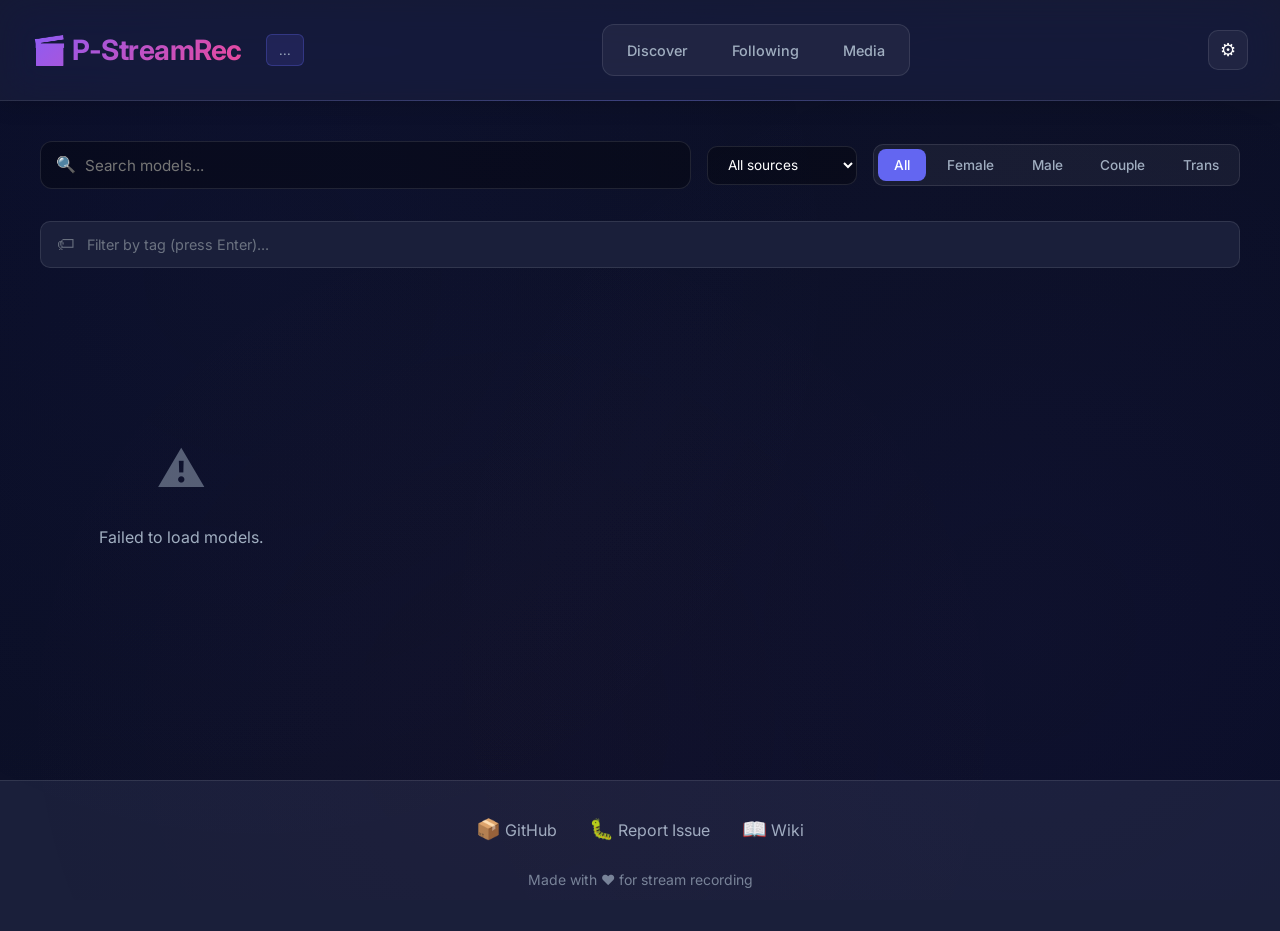
==== commit 8416259f: "Fix discover filters and provider toggles" ====
--- a/static/discover.html
+++ b/static/discover.html
@@ -9,7 +9,7 @@
   <link href="https://fonts.googleapis.com/css2?family=Inter:wght@400;500;600;700&display=swap" rel="stylesheet">
   <link rel="stylesheet" href="/static/styles.css">
   <script src="/static/loader.js"></script>
-  <script defer src="/static/discover.js?v=8"></script>
+  <script defer src="/static/discover.js?v=9"></script>
 </head>
 <body>
   <div id="header-placeholder"></div>
--- a/static/styles.css
+++ b/static/styles.css
@@ -1994,13 +1994,6 @@
   color: var(--text-muted);
 }
 
-.following-sync-controls {
-  display: flex;
-  flex-wrap: wrap;
-  justify-content: flex-end;
-  gap: 0.5rem;
-}
-
 .following-provider-status-group {
   margin-top: 1rem;
 }
@@ -3319,6 +3312,160 @@
 .watch-btn.record-btn.active #recordIcon {
   color: var(--danger);
   animation: pulse-dot 1.5s ease-in-out infinite;
+}
+
+.watch-recording-modal {
+  position: fixed;
+  inset: 0;
+  z-index: 10020;
+  align-items: center;
+  justify-content: center;
+  padding: 1rem;
+  background: rgba(0, 0, 0, 0.78);
+}
+
+body.watch-recording-open {
+  overflow: hidden;
+}
+
+.watch-recording-dialog {
+  width: min(620px, 100%);
+  max-height: min(88vh, 760px);
+  overflow: hidden;
+  display: grid;
+  grid-template-rows: auto auto minmax(0, 1fr);
+  border: 1px solid rgba(255, 255, 255, 0.12);
+  border-radius: 8px;
+  background: #0b1024;
+  box-shadow: var(--shadow-lg);
+}
+
+.watch-recording-head {
+  display: flex;
+  align-items: center;
+  justify-content: space-between;
+  gap: 1rem;
+  padding: 1rem;
+  border-bottom: 1px solid rgba(255, 255, 255, 0.1);
+}
+
+.watch-recording-head h2 {
+  margin: 0;
+  color: var(--text-primary);
+  font-size: 1.1rem;
+}
+
+.watch-recording-head div div {
+  margin-top: 0.2rem;
+  color: var(--text-muted);
+  font-size: 0.82rem;
+}
+
+.watch-recording-close {
+  width: 36px;
+  height: 36px;
+  border: 1px solid var(--border);
+  border-radius: 8px;
+  background: rgba(255, 255, 255, 0.05);
+  color: var(--text-primary);
+  cursor: pointer;
+  font-size: 1.2rem;
+}
+
+.watch-recording-tabs {
+  display: flex;
+  gap: 0.5rem;
+  padding: 0.75rem 1rem;
+  border-bottom: 1px solid rgba(255, 255, 255, 0.1);
+}
+
+.watch-recording-tabs button,
+.watch-recording-primary,
+.watch-recording-secondary {
+  min-height: 40px;
+  border: 1px solid var(--border);
+  border-radius: 8px;
+  background: rgba(255, 255, 255, 0.05);
+  color: var(--text-primary);
+  cursor: pointer;
+  font: inherit;
+}
+
+.watch-recording-tabs button {
+  padding: 0.5rem 0.8rem;
+}
+
+.watch-recording-tabs button.active,
+.watch-recording-primary {
+  border-color: var(--accent);
+  background: rgba(99, 102, 241, 0.2);
+}
+
+.watch-recording-body {
+  overflow: auto;
+  padding: 1rem;
+}
+
+.watch-recording-label {
+  display: grid;
+  gap: 0.35rem;
+  margin-bottom: 0.85rem;
+  color: var(--text-secondary);
+  font-size: 0.82rem;
+  font-weight: 700;
+}
+
+.watch-recording-label input {
+  width: 100%;
+  min-height: 40px;
+  padding: 0.6rem 0.68rem;
+  border: 1px solid var(--border);
+  border-radius: 8px;
+  background: rgba(0, 0, 0, 0.24);
+  color: var(--text-primary);
+  font: inherit;
+  outline: none;
+}
+
+.watch-recording-list {
+  display: grid;
+  gap: 0.55rem;
+}
+
+.watch-recording-profile {
+  display: flex;
+  align-items: center;
+  justify-content: space-between;
+  gap: 0.8rem;
+  min-height: 48px;
+  padding: 0.7rem 0.8rem;
+  border: 1px solid var(--border);
+  border-radius: 8px;
+  background: rgba(0, 0, 0, 0.18);
+  color: var(--text-primary);
+  cursor: pointer;
+  text-align: left;
+}
+
+.watch-recording-profile:hover {
+  border-color: var(--accent);
+}
+
+.watch-recording-profile span {
+  color: var(--text-muted);
+  font-size: 0.82rem;
+}
+
+.watch-recording-actions {
+  display: flex;
+  justify-content: flex-end;
+  gap: 0.75rem;
+  margin-top: 1rem;
+}
+
+.watch-recording-primary,
+.watch-recording-secondary {
+  padding: 0.55rem 0.9rem;
 }
 
 @media (max-width: 640px) {
@@ -3550,11 +3697,33 @@
   padding: 1rem;
 }
 
+.provider-card.is-provider-disabled {
+  opacity: 0.72;
+}
+
 .provider-card-main {
   display: flex;
   justify-content: space-between;
   gap: 1rem;
   align-items: flex-start;
+}
+
+.provider-card-actions {
+  display: flex;
+  align-items: center;
+  justify-content: flex-end;
+  gap: 0.75rem;
+  flex-wrap: wrap;
+}
+
+.provider-enabled-control {
+  display: inline-flex;
+  align-items: center;
+  gap: 0.45rem;
+  color: var(--text-secondary);
+  font-size: 0.78rem;
+  font-weight: 600;
+  white-space: nowrap;
 }
 
 .provider-title {
@@ -4189,9 +4358,10 @@
 
 .media-controls {
   display: grid;
-  grid-template-columns: minmax(220px, 1fr) auto minmax(150px, 190px);
+  grid-template-columns: minmax(220px, 1fr) minmax(150px, 210px) auto auto minmax(150px, 190px);
   gap: 0.75rem;
   align-items: center;
+  margin-bottom: 0.75rem;
 }
 
 .media-search-wrap {
@@ -4257,6 +4427,35 @@
   color: #fff;
 }
 
+.media-unwatched-toggle {
+  display: inline-flex;
+  align-items: center;
+  justify-content: center;
+  gap: 0.5rem;
+  min-height: 42px;
+  padding: 0 0.75rem;
+  border: 1px solid var(--border);
+  border-radius: 8px;
+  background: rgba(0, 0, 0, 0.24);
+  color: var(--text-secondary);
+  cursor: pointer;
+  font-weight: 700;
+  white-space: nowrap;
+}
+
+.media-unwatched-toggle input {
+  width: 16px;
+  height: 16px;
+  accent-color: var(--accent);
+  cursor: pointer;
+}
+
+.media-unwatched-toggle.active {
+  border-color: rgba(34, 197, 94, 0.42);
+  color: #bbf7d0;
+  background: rgba(22, 101, 52, 0.22);
+}
+
 .media-profiles-section,
 .media-recent-section {
   min-width: 0;
@@ -4286,7 +4485,34 @@
 
 .media-carousel-actions {
   display: inline-flex;
+  align-items: center;
+  flex-wrap: wrap;
   gap: 0.4rem;
+}
+
+.media-action-btn {
+  display: inline-flex;
+  align-items: center;
+  justify-content: center;
+  min-height: 38px;
+  padding: 0 0.75rem;
+  border: 1px solid var(--border);
+  border-radius: 8px;
+  background: var(--bg-card);
+  color: var(--text-primary);
+  cursor: pointer;
+  font-weight: 800;
+  transition: all var(--transition-fast);
+}
+
+.media-action-btn.primary {
+  border-color: var(--accent);
+  background: var(--accent);
+  color: #fff;
+}
+
+.media-action-btn:hover {
+  filter: brightness(1.08);
 }
 
 .media-carousel-btn,
@@ -4315,7 +4541,7 @@
 .media-profile-carousel {
   display: grid;
   grid-auto-flow: column;
-  grid-auto-columns: minmax(220px, 260px);
+  grid-auto-columns: minmax(190px, 220px);
   gap: 0.9rem;
   overflow-x: auto;
   overscroll-behavior-inline: contain;
@@ -4355,7 +4581,7 @@
 
 .media-profile-poster {
   position: relative;
-  aspect-ratio: 16 / 10;
+  aspect-ratio: 3 / 4;
   overflow: hidden;
   background: #0b1024;
 }
@@ -4431,19 +4657,6 @@
   font-size: 0.8rem;
 }
 
-.media-profile-latest {
-  margin-top: 0.45rem;
-  min-height: 2.1rem;
-  color: var(--text-muted);
-  font-size: 0.75rem;
-  line-height: 1.35;
-  overflow: hidden;
-  display: -webkit-box;
-  -webkit-line-clamp: 2;
-  -webkit-box-orient: vertical;
-  overflow-wrap: anywhere;
-}
-
 .media-profile-handle {
   margin-top: 0.18rem;
   color: var(--text-muted);
@@ -4457,76 +4670,34 @@
   margin-top: 0.25rem;
 }
 
-.media-profile-detail {
-  display: flex;
-  align-items: center;
-  justify-content: space-between;
-  gap: 1rem;
-  min-width: 0;
-  margin-bottom: 1rem;
-  padding: 0.85rem;
+.media-profile-menu-btn {
+  position: absolute;
+  top: 0.55rem;
+  right: 0.55rem;
+  z-index: 5;
+  display: inline-flex;
+  align-items: center;
+  justify-content: center;
+  width: 34px;
+  height: 34px;
   border: 1px solid var(--border);
   border-radius: 8px;
-  background: rgba(15, 23, 42, 0.66);
-}
-
-.media-profile-detail[hidden] {
-  display: none;
-}
-
-.media-profile-detail-main {
-  display: flex;
-  align-items: center;
-  gap: 0.85rem;
-  min-width: 0;
-}
-
-.media-profile-avatar {
-  display: inline-flex;
-  align-items: center;
-  justify-content: center;
-  flex: 0 0 52px;
-  width: 52px;
-  height: 52px;
-  border: 1px solid rgba(148, 163, 184, 0.28);
-  border-radius: 8px;
-  background: rgba(20, 184, 166, 0.13);
-  color: var(--text-primary);
-  font-size: 1.15rem;
+  background: rgba(5, 8, 22, 0.76);
+  color: var(--text-primary);
+  cursor: pointer;
+  font-size: 1.25rem;
   font-weight: 800;
-}
-
-.media-profile-kicker {
-  color: var(--text-muted);
-  font-size: 0.72rem;
-  font-weight: 800;
-  letter-spacing: 0.05em;
-  text-transform: uppercase;
-}
-
-.media-profile-detail h2 {
-  margin: 0.1rem 0 0;
-  color: var(--text-primary);
-  font-size: 1.28rem;
-  line-height: 1.15;
-  overflow-wrap: anywhere;
-}
-
-.media-profile-detail-meta {
-  margin-top: 0.28rem;
-  color: var(--text-secondary);
-  font-size: 0.84rem;
-  line-height: 1.35;
-  overflow-wrap: anywhere;
-}
-
-.media-profile-detail-actions {
-  display: inline-flex;
-  align-items: center;
-  gap: 0.5rem;
-}
-
-.media-profile-settings-btn,
+  line-height: 1;
+  transition: all var(--transition-fast);
+}
+
+.media-profile-menu-btn:hover,
+.media-profile-menu-btn:focus-visible {
+  border-color: var(--accent);
+  background: rgba(99, 102, 241, 0.28);
+  outline: none;
+}
+
 .media-profile-settings-close {
   display: inline-flex;
   align-items: center;
@@ -4541,7 +4712,6 @@
   transition: all var(--transition-fast);
 }
 
-.media-profile-settings-btn:hover,
 .media-profile-settings-close:hover {
   border-color: var(--accent);
   background: var(--bg-card-hover);
@@ -4634,6 +4804,11 @@
   outline: none;
 }
 
+.media-card.watched .media-card-thumb img,
+.media-card.watched .media-card-placeholder {
+  filter: saturate(0.65) brightness(0.78);
+}
+
 .media-card-thumb {
   position: relative;
   aspect-ratio: 16 / 10;
@@ -4690,6 +4865,21 @@
   font-weight: 700;
 }
 
+.media-playback-progress {
+  position: absolute;
+  left: 0;
+  right: 0;
+  bottom: 0;
+  z-index: 5;
+  height: 4px;
+  background: rgba(15, 23, 42, 0.68);
+}
+
+.media-playback-progress div {
+  height: 100%;
+  background: linear-gradient(90deg, #22c55e, #06b6d4);
+}
+
 .media-card-body {
   position: relative;
   min-height: 150px;
@@ -4753,6 +4943,12 @@
   text-transform: uppercase;
 }
 
+.media-badges span.watched {
+  border-color: rgba(34, 197, 94, 0.4);
+  color: #bbf7d0;
+  background: rgba(22, 101, 52, 0.35);
+}
+
 .media-card-actions {
   position: absolute;
   right: 0.65rem;
@@ -4763,7 +4959,8 @@
 
 .media-icon-btn,
 .media-viewer-delete,
-.media-viewer-close {
+.media-viewer-close,
+.media-viewer-nav {
   display: inline-flex;
   align-items: center;
   justify-content: center;
@@ -4780,9 +4977,20 @@
 
 .media-icon-btn:hover,
 .media-viewer-delete:hover,
-.media-viewer-close:hover {
+.media-viewer-close:hover,
+.media-viewer-nav:hover {
   border-color: var(--accent);
   background: rgba(99, 102, 241, 0.22);
+}
+
+.media-viewer-nav:disabled {
+  opacity: 0.38;
+  cursor: default;
+}
+
+.media-viewer-nav:disabled:hover {
+  border-color: var(--border);
+  background: rgba(15, 23, 42, 0.72);
 }
 
 .media-icon-btn.danger:hover,
@@ -4904,6 +5112,67 @@
   font-size: 0.82rem;
 }
 
+.media-next-prompt {
+  position: absolute;
+  right: 1rem;
+  bottom: 1rem;
+  z-index: 8;
+  display: flex;
+  align-items: center;
+  justify-content: space-between;
+  gap: 1rem;
+  width: min(520px, calc(100% - 2rem));
+  padding: 0.9rem;
+  border: 1px solid rgba(129, 140, 248, 0.42);
+  border-radius: 8px;
+  background: rgba(5, 8, 22, 0.92);
+  box-shadow: var(--shadow-lg);
+}
+
+.media-next-kicker {
+  color: var(--accent-light);
+  font-size: 0.72rem;
+  font-weight: 800;
+  text-transform: uppercase;
+}
+
+.media-next-prompt h3 {
+  margin: 0.18rem 0 0;
+  color: var(--text-primary);
+  font-size: 0.95rem;
+  line-height: 1.2;
+  overflow-wrap: anywhere;
+}
+
+.media-next-prompt p {
+  margin: 0.3rem 0 0;
+  color: var(--text-muted);
+  font-size: 0.8rem;
+}
+
+.media-next-actions {
+  display: inline-flex;
+  gap: 0.5rem;
+  flex: 0 0 auto;
+}
+
+.media-next-actions button {
+  min-height: 36px;
+  padding: 0 0.75rem;
+  border: 1px solid var(--border);
+  border-radius: 8px;
+  background: rgba(255, 255, 255, 0.06);
+  color: var(--text-primary);
+  cursor: pointer;
+  font-weight: 800;
+}
+
+.media-next-actions button[data-next-action="next"] {
+  border-color: var(--accent);
+  background: var(--accent);
+  color: #fff;
+}
+
 .media-delete-modal {
   position: fixed;
   inset: 0;
@@ -5118,6 +5387,54 @@
   accent-color: var(--accent);
 }
 
+.media-profile-sources {
+  display: grid;
+  gap: 0.8rem;
+}
+
+.media-profile-source-row {
+  display: grid;
+  grid-template-columns: minmax(115px, 0.85fr) minmax(220px, 1.8fr) minmax(105px, 0.8fr) minmax(96px, 0.72fr) minmax(112px, 0.72fr) 40px;
+  gap: 0.65rem;
+  align-items: end;
+  padding: 0.8rem;
+  border: 1px solid var(--border);
+  border-radius: 8px;
+  background: rgba(0, 0, 0, 0.18);
+}
+
+.media-profile-source-row label {
+  margin: 0;
+}
+
+.media-source-remove-btn,
+.media-source-add-btn {
+  min-height: 40px;
+  border: 1px solid var(--border);
+  border-radius: 8px;
+  background: rgba(255, 255, 255, 0.05);
+  color: var(--text-primary);
+  cursor: pointer;
+  font: inherit;
+}
+
+.media-source-remove-btn {
+  width: 40px;
+  padding: 0;
+  color: var(--danger-light);
+}
+
+.media-source-add-btn {
+  margin-top: 0.8rem;
+  padding: 0.55rem 0.9rem;
+}
+
+.media-source-add-btn:hover,
+.media-source-remove-btn:hover {
+  border-color: var(--accent);
+  background: rgba(99, 102, 241, 0.14);
+}
+
 .media-profile-settings-actions {
   display: flex;
   align-items: center;
@@ -5129,6 +5446,27 @@
 .media-profile-settings-actions > div {
   display: inline-flex;
   gap: 0.65rem;
+}
+
+.media-profile-image-btn {
+  min-height: 38px;
+  padding: 0 0.85rem;
+  border: 1px solid var(--border);
+  border-radius: 8px;
+  background: var(--bg-card);
+  color: var(--text-primary);
+  cursor: pointer;
+  font-weight: 800;
+}
+
+.media-profile-image-btn:hover {
+  border-color: var(--accent);
+  background: var(--bg-card-hover);
+}
+
+.media-profile-image-btn:disabled {
+  cursor: wait;
+  opacity: 0.65;
 }
 
 .media-profile-settings-primary,
@@ -5279,21 +5617,20 @@
   }
 
   .media-profile-carousel {
-    grid-auto-columns: minmax(190px, 42vw);
-  }
-
-  .media-profile-detail {
-    align-items: stretch;
-    flex-direction: column;
-  }
-
-  .media-profile-detail-actions {
-    align-self: flex-start;
+    grid-auto-columns: minmax(175px, 38vw);
   }
 
   .media-settings-grid,
   .media-settings-grid.compact {
     grid-template-columns: 1fr;
+  }
+
+  .media-profile-source-row {
+    grid-template-columns: 1fr;
+  }
+
+  .media-source-remove-btn {
+    width: 100%;
   }
 
   .media-profile-settings-actions {
@@ -5328,6 +5665,19 @@
     border-radius: 0;
   }
 
+  .media-next-prompt {
+    left: 0.75rem;
+    right: 0.75rem;
+    bottom: 0.75rem;
+    width: auto;
+    align-items: stretch;
+    flex-direction: column;
+  }
+
+  .media-next-actions {
+    justify-content: flex-end;
+  }
+
   .recording-seek-slider {
     order: 10;
     flex: 1 1 calc(100% - 96px);
@@ -5360,11 +5710,7 @@
   }
 
   .media-profile-carousel {
-    grid-auto-columns: minmax(180px, 78vw);
-  }
-
-  .media-profile-detail-main {
-    align-items: flex-start;
+    grid-auto-columns: minmax(170px, 72vw);
   }
 
   .media-profile-settings-actions > div {
